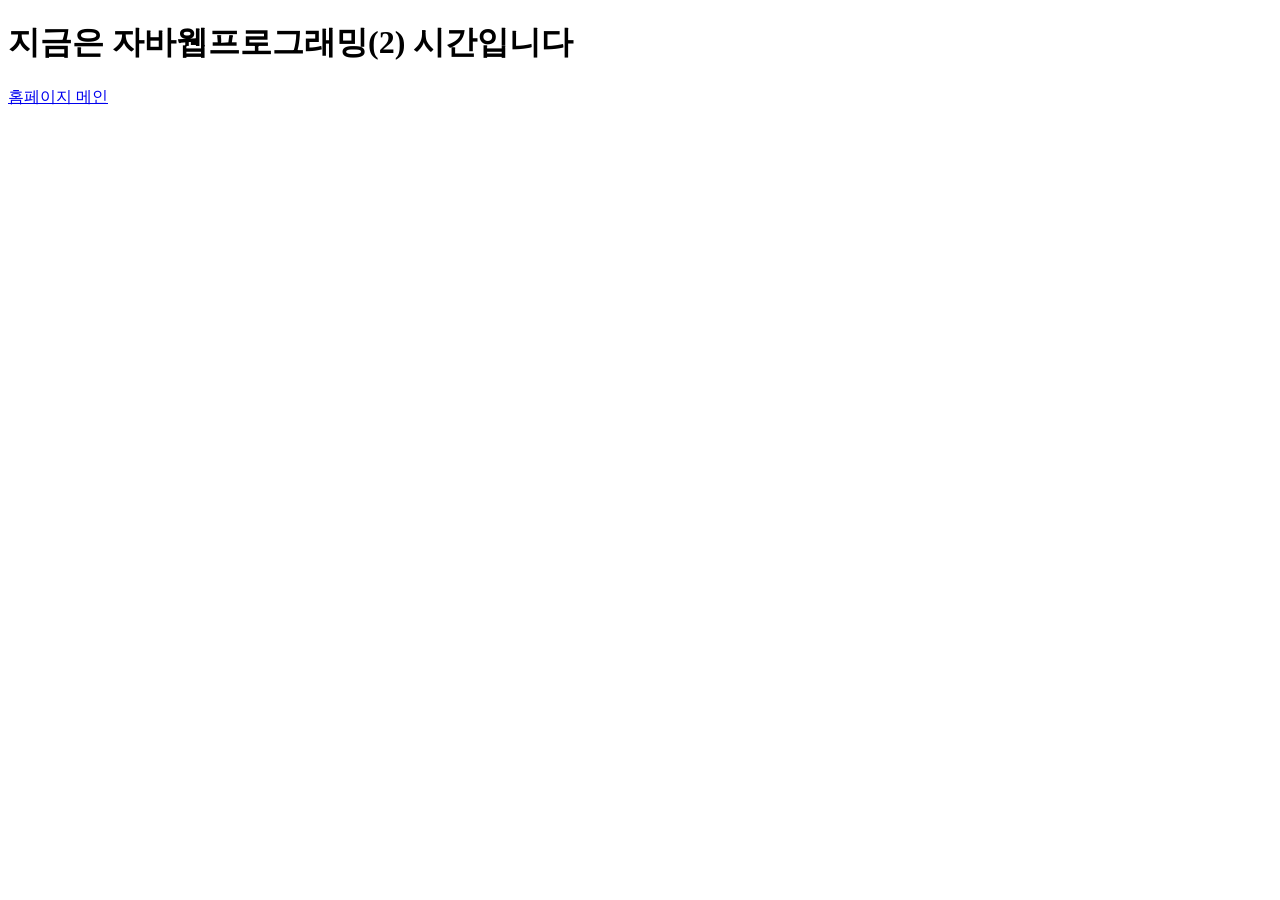
==== demo/src/main/resources/templates/index.html @ 4b4013f0 "first commit" ====
<!DOCTYPE html>
<html xmlns:th="http://www.thymeleaf.org">
<head>
    <meta charset="UTF-8">
    <title>index 메인페이지</title>
</head>
<body>
    <h1>지금은 자바웹프로그래밍(2) 시간입니다</h1>
    <a href="/hello">홈페이지 메인</a>
</body>
</html>
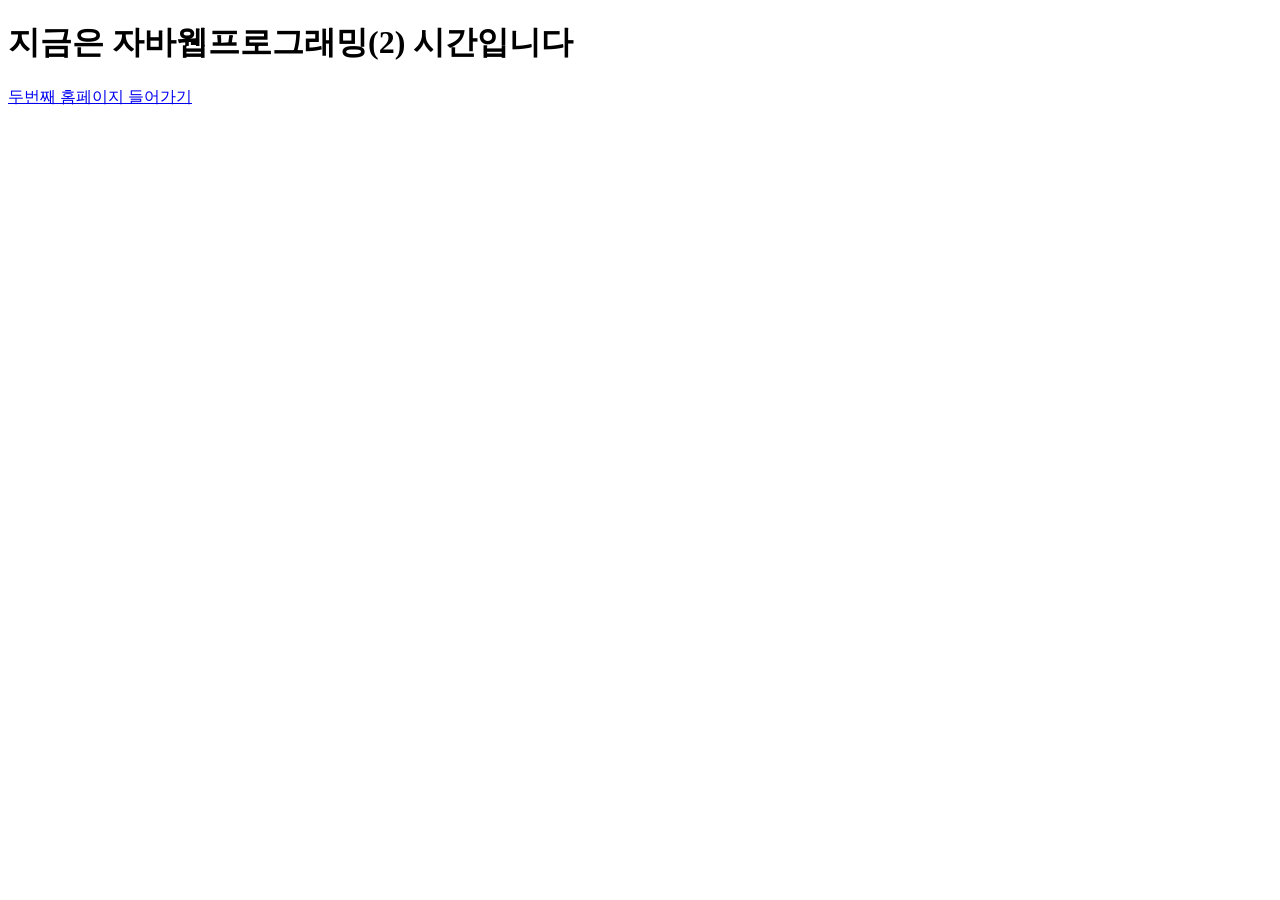
==== commit 12478ac2: "3주차 포트폴리오 작성 완료" ====
--- a/demo/src/main/resources/templates/index.html
+++ b/demo/src/main/resources/templates/index.html
@@ -6,6 +6,6 @@
 </head>
 <body>
     <h1>지금은 자바웹프로그래밍(2) 시간입니다</h1>
-    <a href="/hello">홈페이지 메인</a>
+    <a href="/hello">두번째 홈페이지 들어가기</a>
 </body>
 </html>
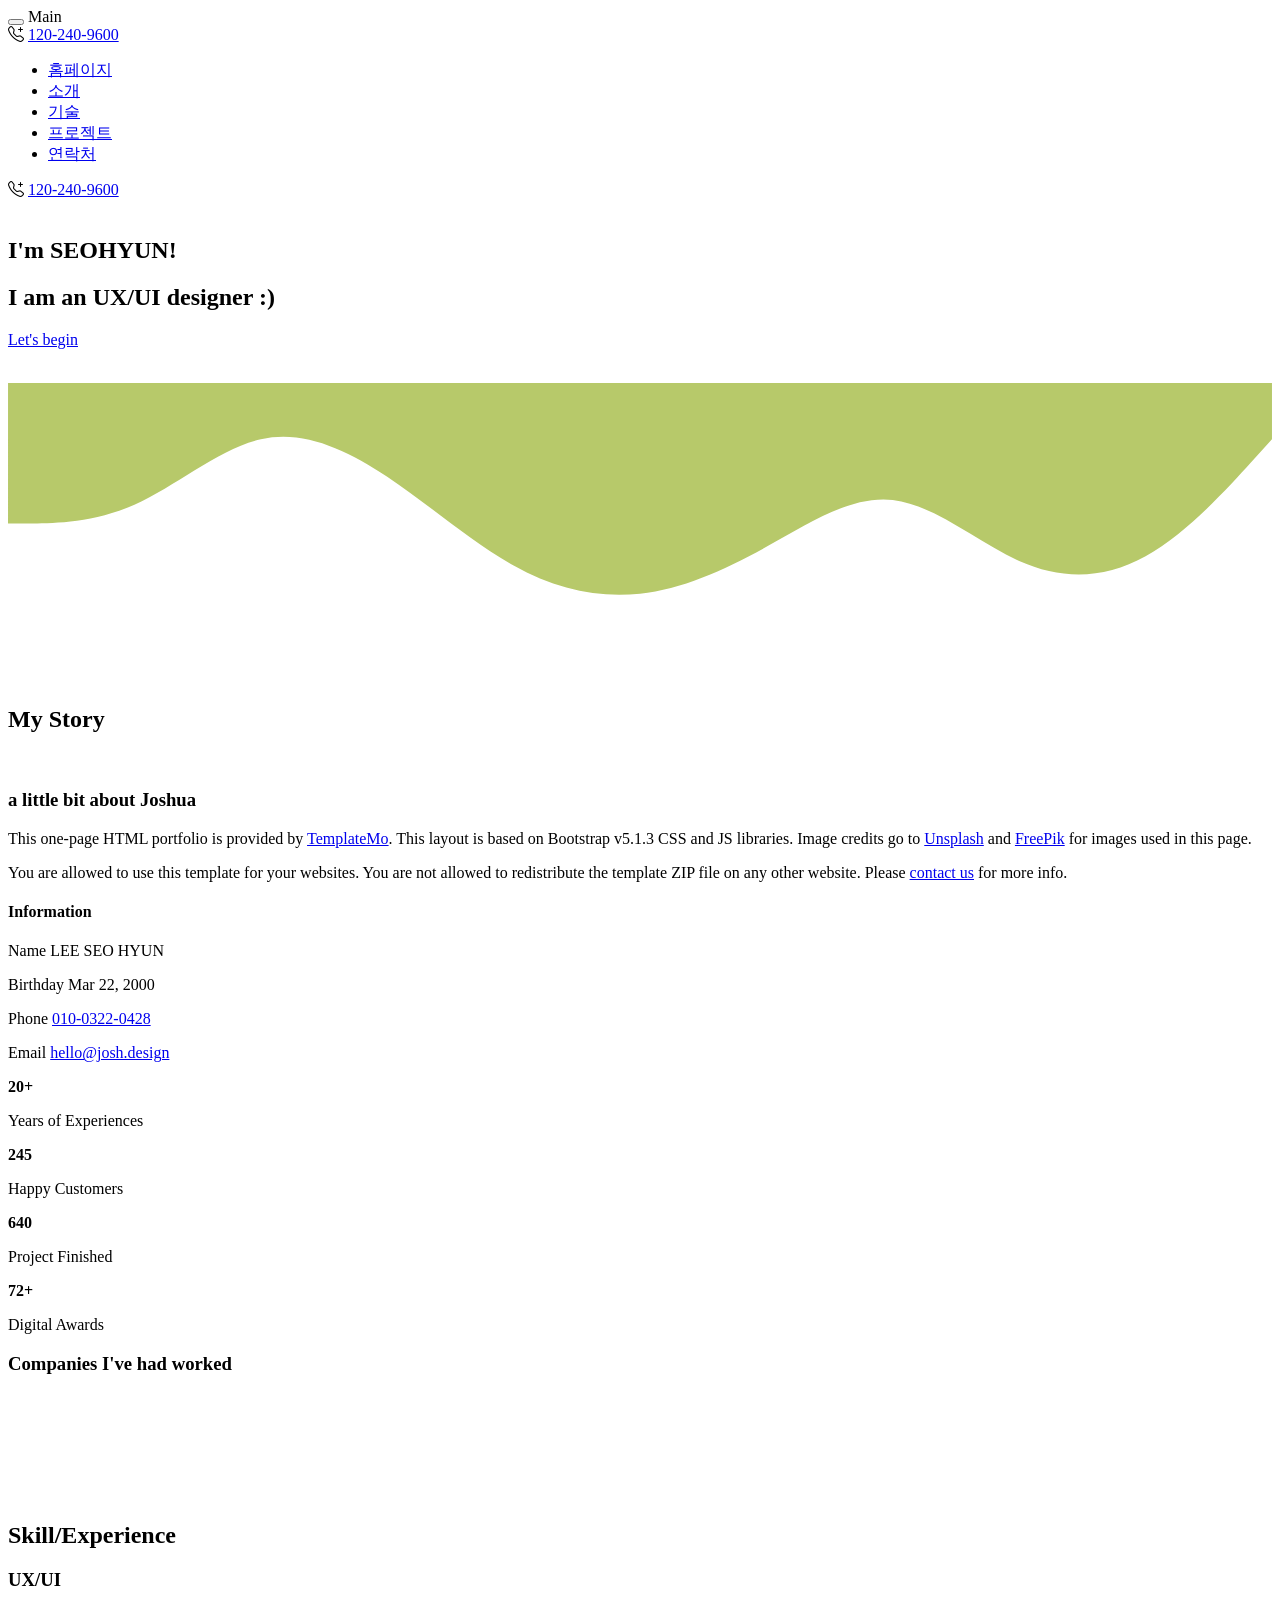
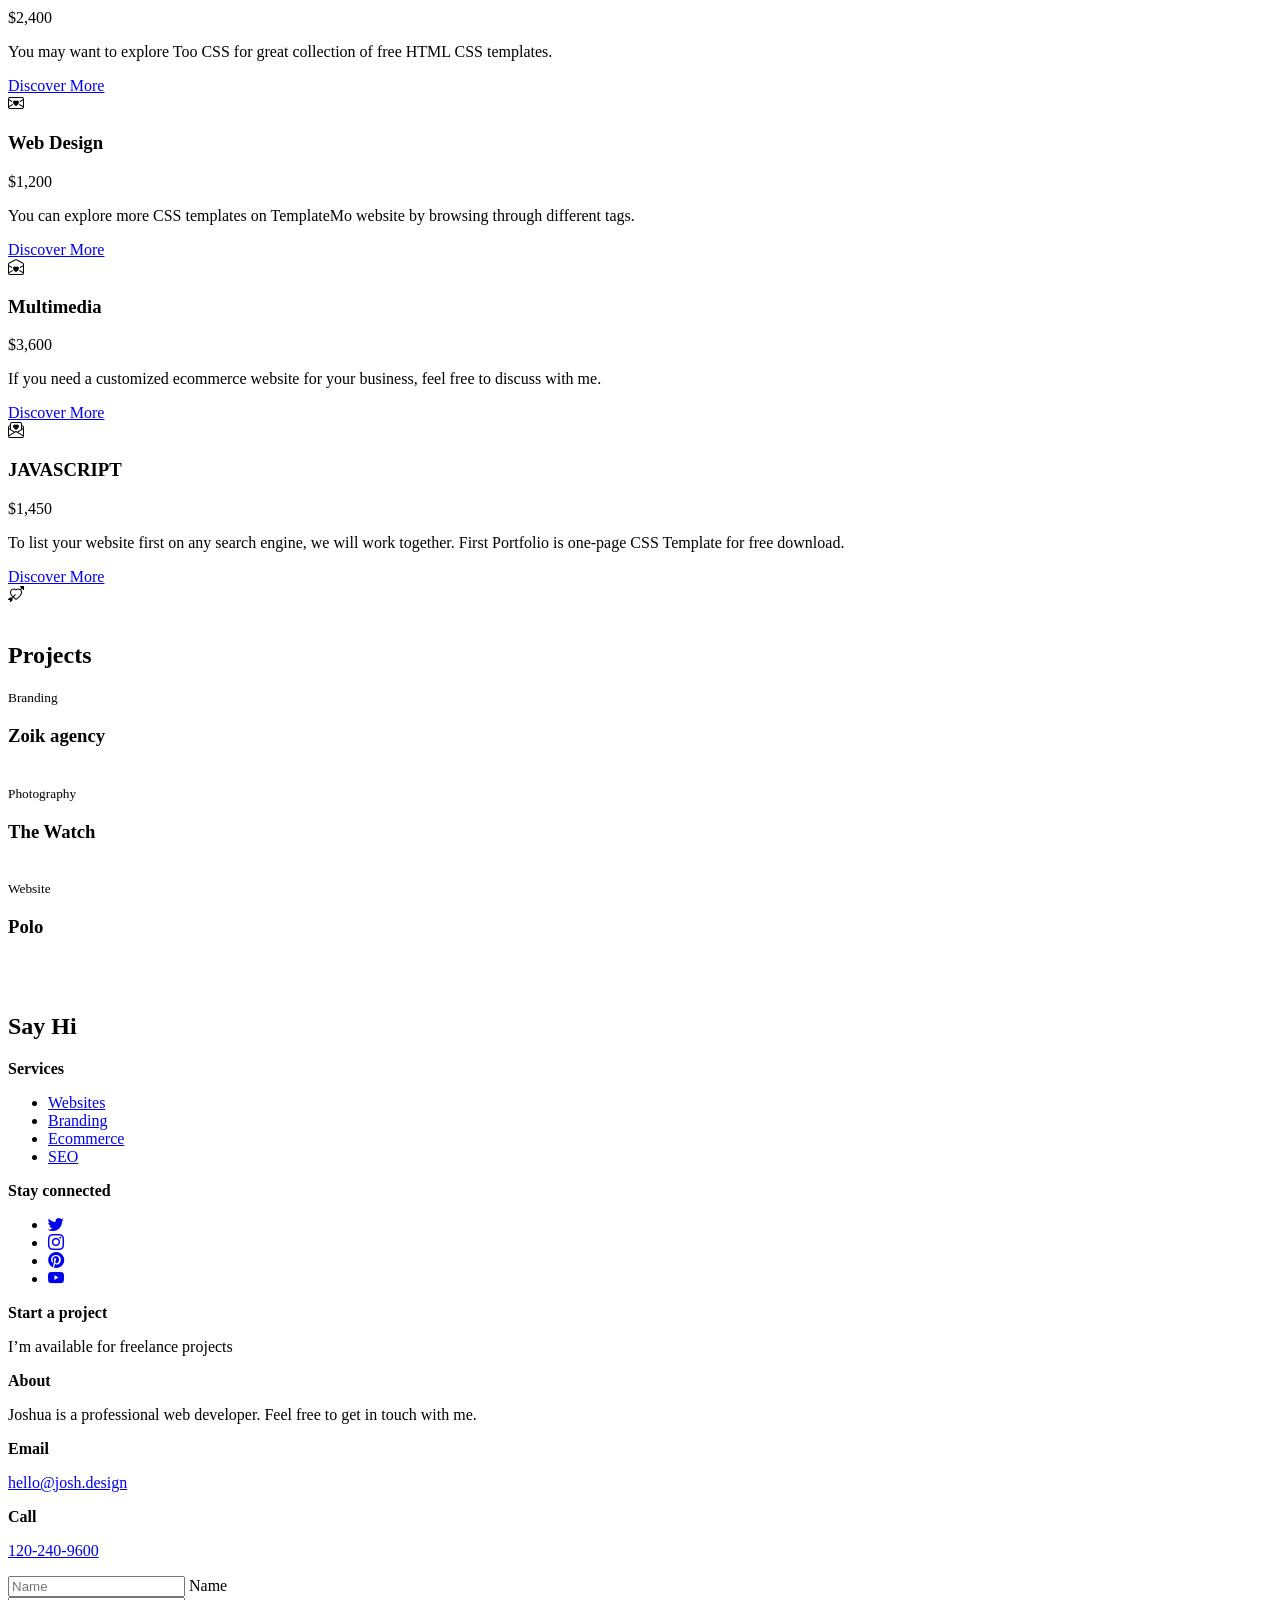
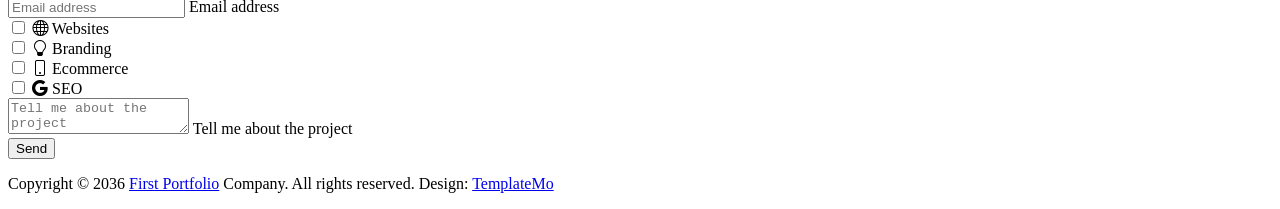
==== commit e018f578: "Add README" ====
--- a/demo/src/main/resources/templates/index.html
+++ b/demo/src/main/resources/templates/index.html
@@ -1,11 +1,607 @@
-<!DOCTYPE html>
-<html xmlns:th="http://www.thymeleaf.org">
-<head>
-    <meta charset="UTF-8">
-    <title>index 메인페이지</title>
-</head>
-<body>
-    <h1>지금은 자바웹프로그래밍(2) 시간입니다</h1>
-    <a href="/hello">두번째 홈페이지 들어가기</a>
-</body>
+<!doctype html>
+<html xmlns:th="http://www.thymeleaf.org"> <!-- 9/16 오늘의 문법 -->
+    <head>
+        <meta charset="utf-8">
+        <meta name="viewport" content="width=device-width, initial-scale=1">
+
+        <meta name="description" content="">
+        <meta name="author" content="TemplateMo">
+
+        <title>First Portfolio Bootstrap 5 Theme</title>
+
+        <!-- CSS FILES -->
+        <link rel="preconnect" href="https://fonts.googleapis.com">
+        
+        <link rel="preconnect" href="https://fonts.gstatic.com" crossorigin>
+        
+        <link href="https://fonts.googleapis.com/css2?family=DM+Sans:wght@400;500;700&display=swap" rel="stylesheet">
+
+        <link th:href = "@{/css/bootstrap.min.css}" rel="stylesheet"> <!-- 외부 서버로부터 제공받는 폰트 -->
+
+        <!-- <link th:href = "@{/css/bootstrap-icons.css}" rel="stylesheet"> // 부트스트랩 : 상대경로 --> 
+        <link rel="stylesheet" href="https://cdn.jsdelivr.net/npm/bootstrap-icons@1.13.1/font/bootstrap-icons.min.css">
+        
+        <link th:href = "@{/css/magnific-popup.css}" rel="stylesheet"> 
+        <!-- 문제 : 더 많은 하위 경로로 들어가게 되면 오류 발생 가능성.
+        절대경로 or URL 출력 방식 필요 -->
+
+        <link th:href = "@{/css/templatemo-first-portfolio-style.css}" rel="stylesheet">
+        
+<!--
+
+TemplateMo 578 First Portfolio
+
+https://templatemo.com/tm-578-first-portfolio
+
+-->
+    </head>
+    
+    <body>
+
+        <section class="preloader">
+            <div class="spinner">
+                <span class="spinner-rotate"></span>    
+            </div>
+        </section>
+
+        <nav class="navbar navbar-expand-lg">
+            <div class="container">
+
+                <button class="navbar-toggler" type="button" data-bs-toggle="collapse" data-bs-target="#navbarNav" aria-controls="navbarNav" aria-expanded="false" aria-label="Toggle navigation">
+                    <span class="navbar-toggler-icon"></span>
+                </button>
+
+                <a th:href="@{/}" class="navbar-brand mx-auto mx-lg-0">Main</a>
+
+                <div class="d-flex align-items-center d-lg-none">
+                    <i class="navbar-icon bi-telephone-plus me-3"></i>
+                    <a class="custom-btn btn" href="#section_5">
+                        120-240-9600
+                    </a>
+                </div>
+
+                <div class="collapse navbar-collapse" id="navbarNav">
+                    <ul class="navbar-nav ms-lg-5">
+                        <li class="nav-item">
+                            <a class="nav-link click-scroll" href="#section_1">홈페이지</a>
+                        </li>
+
+                        <li class="nav-item">
+                            <a class="nav-link click-scroll" href="#section_2">소개</a>
+                        </li>
+
+                        <li class="nav-item">
+                            <a class="nav-link click-scroll" href="#section_3">기술</a>
+                        </li>
+
+                        <li class="nav-item">
+                            <a class="nav-link click-scroll" href="#section_4">프로젝트</a>
+                        </li>
+
+                        <li class="nav-item">
+                            <a class="nav-link click-scroll" href="#section_5">연락처</a>
+                        </li>
+                    </ul>
+
+                    <div class="d-lg-flex align-items-center d-none ms-auto">
+                        <i class="navbar-icon bi-telephone-plus me-3"></i>
+                        <a class="custom-btn btn" href="#section_5">
+                            120-240-9600
+                        </a>
+                    </div>
+                </div>
+
+            </div>
+        </nav>
+
+        <main>
+
+            <section class="hero d-flex justify-content-center align-items-center" id="section_1">
+                <div class="container">
+                    <div class="row">
+
+                        <div class="col-lg-7 col-12">
+                            <div class="hero-text">
+                                <div class="hero-title-wrap d-flex align-items-center mb-4">
+                                    <img src="images/stwrb.jpg" class="avatar-image avatar-image-large img-fluid" alt="">
+
+                                    <h1 class="hero-title ms-3 mb-0">I'm SEOHYUN!</h1>
+                                </div>
+
+                                <h2 class="mb-4"> I am an UX/UI designer :) </h2>
+                                <p class="mb-4"><a class="custom-btn btn custom-link" href="#section_2">Let's begin</a></p>
+                            </div>
+                        </div>
+
+                        <div class="col-lg-5 col-12 position-relative">
+                            <div class="hero-image-wrap"></div>
+                            <img src="images/tt.png" class="hero-image img-fluid" alt="">
+                        </div>
+
+                    </div>
+                </div>
+
+                <svg xmlns="http://www.w3.org/2000/svg" viewBox="0 0 1440 320"><path fill="#B7C96A" fill-opacity="1" d="M0,160L24,160C48,160,96,160,144,138.7C192,117,240,75,288,64C336,53,384,75,432,106.7C480,139,528,181,576,208C624,235,672,245,720,240C768,235,816,213,864,186.7C912,160,960,128,1008,133.3C1056,139,1104,181,1152,202.7C1200,224,1248,224,1296,197.3C1344,171,1392,117,1416,90.7L1440,64L1440,0L1416,0C1392,0,1344,0,1296,0C1248,0,1200,0,1152,0C1104,0,1056,0,1008,0C960,0,912,0,864,0C816,0,768,0,720,0C672,0,624,0,576,0C528,0,480,0,432,0C384,0,336,0,288,0C240,0,192,0,144,0C96,0,48,0,24,0L0,0Z"></path></svg>
+            </section>
+
+
+            <section class="about section-padding" id="section_2">
+                <div class="container">
+                    <div class="row">
+
+                        <div class="col-lg-6 col-12">
+                            <img src="images/rabbits.jpg" class="about-image img-fluid" alt="">
+                        </div>
+
+                        <div class="col-lg-6 col-12 mt-5 mt-lg-0">
+                            <div class="about-thumb">
+
+                                <div class="section-title-wrap d-flex justify-content-end align-items-center mb-4">
+                                    <h2 class="text-white me-4 mb-0">My Story</h2>
+
+                                    <img src="images/stwrb.jpg" class="avatar-image img-fluid" alt="">
+                                </div>
+
+                                <h3 class="pt-2 mb-3">a little bit about Joshua</h3>
+
+                                <p>This one-page HTML portfolio is provided by <a href="https://templatemo.com" target="_blank">TemplateMo</a>. This layout is based on Bootstrap v5.1.3 CSS and JS libraries. Image credits go to <a href="https://unsplash.com" target="_blank">Unsplash</a> and <a href="https://freepik.com" target="_blank">FreePik</a> for images used in this page.</p>
+
+                                <p>You are allowed to use this template for your websites. You are not allowed to redistribute the template ZIP file on any other website. Please <a href="https://templatemo.com/contact" target="_blank">contact us</a> for more info.</p>
+                            </div>
+                        </div>
+
+                    </div>
+                </div>
+            </section>
+
+            <section class="featured section-padding">
+                <div class="container">
+                    <div class="row">
+
+                        <div class="col-lg-6 col-12">
+                            <div class="profile-thumb">
+                                <div class="profile-title">
+                                    <h4 class="mb-0">Information</h4>
+                                </div>
+
+                                <div class="profile-body">
+                                    <p>
+                                        <span class="profile-small-title">Name</span> 
+                                        <span>LEE SEO HYUN</span>
+                                    </p>
+
+                                    <p>
+                                        <span class="profile-small-title">Birthday</span> 
+                                        <span>Mar 22, 2000</span>
+                                    </p>
+
+                                    <p>
+                                        <span class="profile-small-title">Phone</span> 
+                                         <span><a href="tel: 305-240-9671">010-0322-0428</a></span>
+                                    </p>
+
+                                    <p>
+                                        <span class="profile-small-title">Email</span> 
+                                        <span><a href="mailto:hello@josh.design">hello@josh.design</a></span>
+                                    </p>
+                                </div>
+                            </div>
+                        </div>
+
+                        <div class="col-lg-6 col-12 mt-5 mt-lg-0">
+                            <div class="about-thumb">
+                                <div class="row">
+                                    <div class="col-lg-6 col-6 featured-border-bottom py-2">
+                                        <strong class="featured-numbers">20+</strong>
+
+                                        <p class="featured-text">Years of Experiences</p>
+                                    </div>
+
+                                    <div class="col-lg-6 col-6 featured-border-start featured-border-bottom ps-5 py-2">
+                                        <strong class="featured-numbers">245</strong>
+
+                                        <p class="featured-text">Happy Customers</p>
+                                    </div>
+
+                                    <div class="col-lg-6 col-6 pt-4">
+                                        <strong class="featured-numbers">640</strong>
+
+                                        <p class="featured-text">Project Finished</p>
+                                    </div>
+
+                                    <div class="col-lg-6 col-6 featured-border-start ps-5 pt-4">
+                                        <strong class="featured-numbers">72+</strong>
+
+                                        <p class="featured-text">Digital Awards</p>
+                                    </div>
+                                </div>
+                            </div>
+                        </div>
+
+                    </div>
+                </div>
+            </section>
+
+
+            <section class="clients section-padding">
+                <div class="container">
+                    <div class="row align-items-center">
+
+                        <div class="col-lg-12 col-12">
+                            <h3 class="text-center mb-5">Companies I've had worked</h3>
+                        </div>
+
+                        <div class="col-lg-2 col-4 ms-auto clients-item-height">
+                            <img src="images/clients/cachet.svg" class="clients-image img-fluid" alt="">
+                        </div>
+
+                        <div class="col-lg-2 col-4 clients-item-height">
+                            <img src="images/clients/guitar-center.svg" class="clients-image img-fluid" alt="">
+                        </div>
+
+                        <div class="col-lg-2 col-4 clients-item-height">
+                            <img src="images/clients/tokico.svg" class="clients-image img-fluid" alt="">
+                        </div>
+
+                        <div class="col-lg-2 col-4 clients-item-height">
+                            <img src="images/clients/shopify.svg" class="clients-image img-fluid" alt="">
+                        </div>
+
+                        <div class="col-lg-2 col-4 me-auto clients-item-height">
+                            <img src="images/clients/profil-rejser.svg" class="clients-image img-fluid" alt="">
+                        </div>
+
+                    </div>
+                </div>
+            </section>
+
+
+            <section class="services section-padding" id="section_3">
+                <div class="container">
+                    <div class="row">
+
+                        <div class="col-lg-10 col-12 mx-auto">
+                            <div class="section-title-wrap d-flex justify-content-center align-items-center mb-5">
+                                <img src="images/handshake-man-woman-after-signing-business-contract-closeup.jpg" class="avatar-image img-fluid" alt="">
+
+                                <h2 class="text-white ms-4 mb-0">Skill/Experience</h2>
+                            </div>
+
+                            <div class="row pt-lg-5">
+                                <div class="col-lg-6 col-12">
+                                    <div class="services-thumb">
+                                        <div class="d-flex flex-wrap align-items-center border-bottom mb-4 pb-3">
+                                            <h3 class="mb-0">UX/UI</h3>
+
+                                            <div class="services-price-wrap ms-auto">
+                                                <p class="services-price-text mb-0">$2,400</p>
+                                                <div class="services-price-overlay"></div>
+                                            </div>
+                                        </div>
+
+                                        <p>You may want to explore Too CSS for great collection of free HTML CSS templates.</p>
+
+                                        <a href="/detailed_web.html" target="_blank" rel="noopener noreferrer" class="custom-btn custom-border-btn btn mt-3">Discover More</a>
+
+                                        <div class="services-icon-wrap d-flex justify-content-center align-items-center">
+                                            <i class="services-icon bi-envelope-heart"></i>
+                                        </div>
+                                    </div>
+                                </div>
+
+                                <div class="col-lg-6 col-12">
+                                    <div class="services-thumb services-thumb-up">
+                                        <div class="d-flex flex-wrap align-items-center border-bottom mb-4 pb-3">
+                                            <h3 class="mb-0">Web Design</h3>
+
+                                            <div class="services-price-wrap ms-auto">
+                                                <p class="services-price-text mb-0">$1,200</p>
+                                                <div class="services-price-overlay"></div>
+                                            </div>
+                                        </div>
+
+                                        <p>You can explore more CSS templates on TemplateMo website by browsing through different tags.</p>
+
+                                        <a href="#" class="custom-btn custom-border-btn btn mt-3">Discover More</a>
+
+                                        <div class="services-icon-wrap d-flex justify-content-center align-items-center">
+                                            <i class="services-icon bi-envelope-open-heart"></i>
+                                        </div>
+                                    </div>
+                                </div>
+
+                                <div class="col-lg-6 col-12">
+                                    <div class="services-thumb">
+                                        <div class="d-flex flex-wrap align-items-center border-bottom mb-4 pb-3">
+                                            <h3 class="mb-0">Multimedia</h3>
+
+                                            <div class="services-price-wrap ms-auto">
+                                                <p class="services-price-text mb-0">$3,600</p>
+                                                <div class="services-price-overlay"></div>
+                                            </div>
+                                        </div>
+
+                                        <p>If you need a customized ecommerce website for your business, feel free to discuss with me.</p>
+
+                                        <a href="#" class="custom-btn custom-border-btn btn mt-3">Discover More</a>
+
+                                        <div class="services-icon-wrap d-flex justify-content-center align-items-center">
+                                            <i class="services-icon bi-envelope-paper-heart"></i>
+                                        </div>
+                                    </div>
+                                </div>
+
+                                <div class="col-lg-6 col-12">
+                                    <div class="services-thumb services-thumb-up">
+                                        <div class="d-flex flex-wrap align-items-center border-bottom mb-4 pb-3">
+                                            <h3 class="mb-0">JAVASCRIPT</h3>
+
+                                            <div class="services-price-wrap ms-auto">
+                                                <p class="services-price-text mb-0">$1,450</p>
+                                                <div class="services-price-overlay"></div>
+                                            </div>
+                                        </div>
+
+                                        <p>To list your website first on any search engine, we will work together. First Portfolio is one-page CSS Template for free download.</p>
+
+                                        <a href="#" class="custom-btn custom-border-btn btn mt-3">Discover More</a>
+
+                                        <div class="services-icon-wrap d-flex justify-content-center align-items-center">
+                                            <i class="services-icon bi-arrow-through-heart"></i>
+                                        </div>
+                                    </div>
+                                </div>
+                            </div>
+                        </div>
+                    </div>
+                </div>
+            </section>
+
+
+            <section class="projects section-padding" id="section_4">
+                <div class="container">
+                    <div class="row">
+
+                        <div class="col-lg-8 col-md-8 col-12 ms-auto">
+                            <div class="section-title-wrap d-flex justify-content-center align-items-center mb-4">
+                                <img src="images/white-desk-work-study-aesthetics.jpg" class="avatar-image img-fluid" alt="">
+
+                                <h2 class="text-white ms-4 mb-0">Projects</h2>
+                            </div>
+                        </div>
+
+                        <div class="clearfix"></div>
+
+                        <div class="col-lg-4 col-md-6 col-12">
+                            <div class="projects-thumb">
+                                <div class="projects-info">
+                                    <small class="projects-tag">Branding</small>
+
+                                    <h3 class="projects-title">Zoik agency</h3>
+                                </div>
+
+                                <a href="images/projects/nikhil-KO4io-eCAXA-unsplash.jpg" class="popup-image">
+                                    <img src="images/projects/nikhil-KO4io-eCAXA-unsplash.jpg" class="projects-image img-fluid" alt="">
+                                </a>
+                            </div>
+                        </div>
+
+                        <div class="col-lg-4 col-md-6 col-12">
+                            <div class="projects-thumb">
+                                <div class="projects-info">
+                                    <small class="projects-tag">Photography</small>
+
+                                    <h3 class="projects-title">The Watch</h3>
+                                </div>
+
+                                <a href="images/projects/the-5th-IQYR7N67dhM-unsplash.jpg" class="popup-image">
+                                    <img src="images/projects/the-5th-IQYR7N67dhM-unsplash.jpg" class="projects-image img-fluid" alt="">
+                                </a>
+                            </div>
+                        </div>
+
+                        <div class="col-lg-4 col-md-6 col-12">
+                            <div class="projects-thumb">
+                                <div class="projects-info">
+                                    <small class="projects-tag">Website</small>
+
+                                    <h3 class="projects-title">Polo</h3>
+                                </div>
+
+                                <a href="images/projects/true-agency-9Bjog5FZ-oc-unsplash.jpg" class="popup-image">
+                                    <img src="images/projects/true-agency-9Bjog5FZ-oc-unsplash.jpg" class="projects-image img-fluid" alt="">
+                                </a>
+                            </div>
+                        </div>
+
+                    </div>
+                </div>
+            </section>
+
+            <section class="contact section-padding" id="section_5">
+                    <div class="container">
+                        <div class="row">
+
+                            <div class="col-lg-6 col-md-8 col-12">
+                                <div class="section-title-wrap d-flex justify-content-center align-items-center mb-5">
+                                    <img src="images/aerial-view-man-using-computer-laptop-wooden-table.jpg" class="avatar-image img-fluid" alt="">
+
+                                    <h2 class="text-white ms-4 mb-0">Say Hi</h2>
+                                </div>
+                            </div>
+
+                            <div class="clearfix"></div>
+
+                            <div class="col-lg-3 col-md-6 col-12 pe-lg-0">
+                                <div class="contact-info contact-info-border-start d-flex flex-column">
+                                    <strong class="site-footer-title d-block mb-3">Services</strong>
+
+                                    <ul class="footer-menu">
+                                        <li class="footer-menu-item"><a href="#" class="footer-menu-link">Websites</a></li>
+
+                                        <li class="footer-menu-item"><a href="#" class="footer-menu-link">Branding</a></li>
+
+                                        <li class="footer-menu-item"><a href="#" class="footer-menu-link">Ecommerce</a></li>
+
+                                        <li class="footer-menu-item"><a href="#" class="footer-menu-link">SEO</a></li>
+                                    </ul>
+
+                                    <strong class="site-footer-title d-block mt-4 mb-3">Stay connected</strong>
+
+                                    <ul class="social-icon">
+                                        <li class="social-icon-item"><a href="https://twitter.com/minthu" class="social-icon-link bi-twitter"></a></li>
+
+                                        <li class="social-icon-item"><a href="#" class="social-icon-link bi-instagram"></a></li>
+
+                                        <li class="social-icon-item"><a href="#" class="social-icon-link bi-pinterest"></a></li>
+
+                                        <li class="social-icon-item"><a href="https://www.youtube.com/templatemo" class="social-icon-link bi-youtube"></a></li>
+                                    </ul>
+
+                                    <strong class="site-footer-title d-block mt-4 mb-3">Start a project</strong>
+
+                                    <p class="mb-0">I’m available for freelance projects</p>
+                                </div>
+                            </div>
+
+                            <div class="col-lg-3 col-md-6 col-12 ps-lg-0">
+                                <div class="contact-info d-flex flex-column">
+                                    <strong class="site-footer-title d-block mb-3">About</strong>
+
+                                    <p class="mb-2">
+                                        Joshua is a professional web developer. Feel free to get in touch with me.
+                              </p>
+
+                                    <strong class="site-footer-title d-block mt-4 mb-3">Email</strong>
+
+                                    <p>
+                                        <a href="mailto:hello@josh.design">
+                                            hello@josh.design
+                                        </a>
+                                    </p>
+
+                                    <strong class="site-footer-title d-block mt-4 mb-3">Call</strong>
+
+                                    <p class="mb-0">
+                                        <a href="tel: 120-240-9600">
+                                            120-240-9600
+                                        </a>
+                                    </p>
+                                </div>
+                            </div>
+
+                            <div class="col-lg-6 col-12 mt-5 mt-lg-0">
+                                <form action="#" method="get" class="custom-form contact-form" role="form">
+                                    <div class="row">
+                                        <div class="col-lg-6 col-md-6 col-12">
+                                            <div class="form-floating">
+                                                <input type="text" name="name" id="name" class="form-control" placeholder="Name" required="">
+                                                
+                                                <label for="name">Name</label>
+                                            </div>
+                                        </div>
+
+                                        <div class="col-lg-6 col-md-6 col-12"> 
+                                            <div class="form-floating">
+                                                <input type="email" name="email" id="email" pattern="[^ @]*@[^ @]*" class="form-control" placeholder="Email address" required="">
+                                                
+                                                <label for="email">Email address</label>
+                                            </div>
+                                        </div>
+
+                                        <div class="col-lg-3 col-md-6 col-6">
+                                            <div class="form-check form-check-inline">
+                                                <input name="website" type="checkbox" class="form-check-input" id="inlineCheckbox1" value="1">
+
+                                                <label class="form-check-label" for="inlineCheckbox1">
+                                                    <i class="bi-globe form-check-icon"></i>
+                                                    <span class="form-check-label-text">Websites</span>
+                                                </label>
+                                          </div>
+                                        </div>
+
+                                        <div class="col-lg-3 col-md-6 col-6">
+                                            <div class="form-check form-check-inline">
+                                                <input name="branding" type="checkbox" class="form-check-input" id="inlineCheckbox2" value="1">
+
+                                                <label class="form-check-label" for="inlineCheckbox2">
+                                                    <i class="bi-lightbulb form-check-icon"></i>
+                                                    <span class="form-check-label-text">Branding</span>
+                                                </label>
+                                            </div>
+                                        </div>
+
+                                        <div class="col-lg-3 col-md-6 col-6">
+                                            <div class="form-check form-check-inline">
+                                                <input name="ecommerce" type="checkbox" class="form-check-input" id="inlineCheckbox3" value="1">
+
+                                                <label class="form-check-label" for="inlineCheckbox3">
+                                                    <i class="bi-phone form-check-icon"></i>
+                                                    <span class="form-check-label-text">Ecommerce</span>
+                                                </label>
+                                            </div>
+                                        </div>
+
+                                        <div class="col-lg-3 col-md-6 col-6">
+                                            <div class="form-check form-check-inline me-0">
+                                                <input name="seo" type="checkbox" class="form-check-input" id="inlineCheckbox4" value="1">
+
+                                                <label class="form-check-label" for="inlineCheckbox4">
+                                                    <i class="bi-google form-check-icon"></i>
+                                                    <span class="form-check-label-text">SEO</span>
+                                                </label>
+                                            </div>
+                                        </div>
+
+                                        <div class="col-lg-12 col-12">
+                                            <div class="form-floating">
+                                                <textarea class="form-control" id="message" name="message" placeholder="Tell me about the project"></textarea>
+                                                
+                                                <label for="message">Tell me about the project</label>
+                                            </div>
+                                        </div>
+
+                                        <div class="col-lg-3 col-12 ms-auto">
+                                            <button type="submit" class="form-control">Send</button>
+                                        </div>
+
+                                    </div>
+                                </form>
+                            </div>
+
+                        </div>
+                    </div>
+                </div>
+            </section>
+
+        </main>
+
+        <footer class="site-footer">
+            <div class="container">
+                <div class="row">
+
+                    <div class="col-lg-12 col-12">
+                        <div class="copyright-text-wrap">
+                            <p class="mb-0">
+                                <span class="copyright-text">Copyright © 2036 <a href="#">First Portfolio</a> Company. All rights reserved.</span>
+                                Design: 
+                                <a rel="sponsored" href="https://templatemo.com" target="_blank">TemplateMo</a>
+                            </p>
+                        </div>
+                    </div>
+
+                </div>
+            </div>
+        </footer>
+
+        <!-- JAVASCRIPT FILES -->
+        <script th:src = "@{/js/jquery.min.js}"></script>
+        <script th:src = "@{/js/bootstrap.min.js}"></script>
+        <script th:src = "@{/js/jquery.sticky.js}"></script>
+        <script th:src = "@{/js/click-scroll.js}"></script>
+        <script th:src = "@{/js/jquery.magnific-popup.min.js}"></script>
+        <script th:src = "@{/js/magnific-popup-options.js}"></script>
+        <script th:src = "@{/js/custom.js}"></script>
+
+    </body>
 </html>
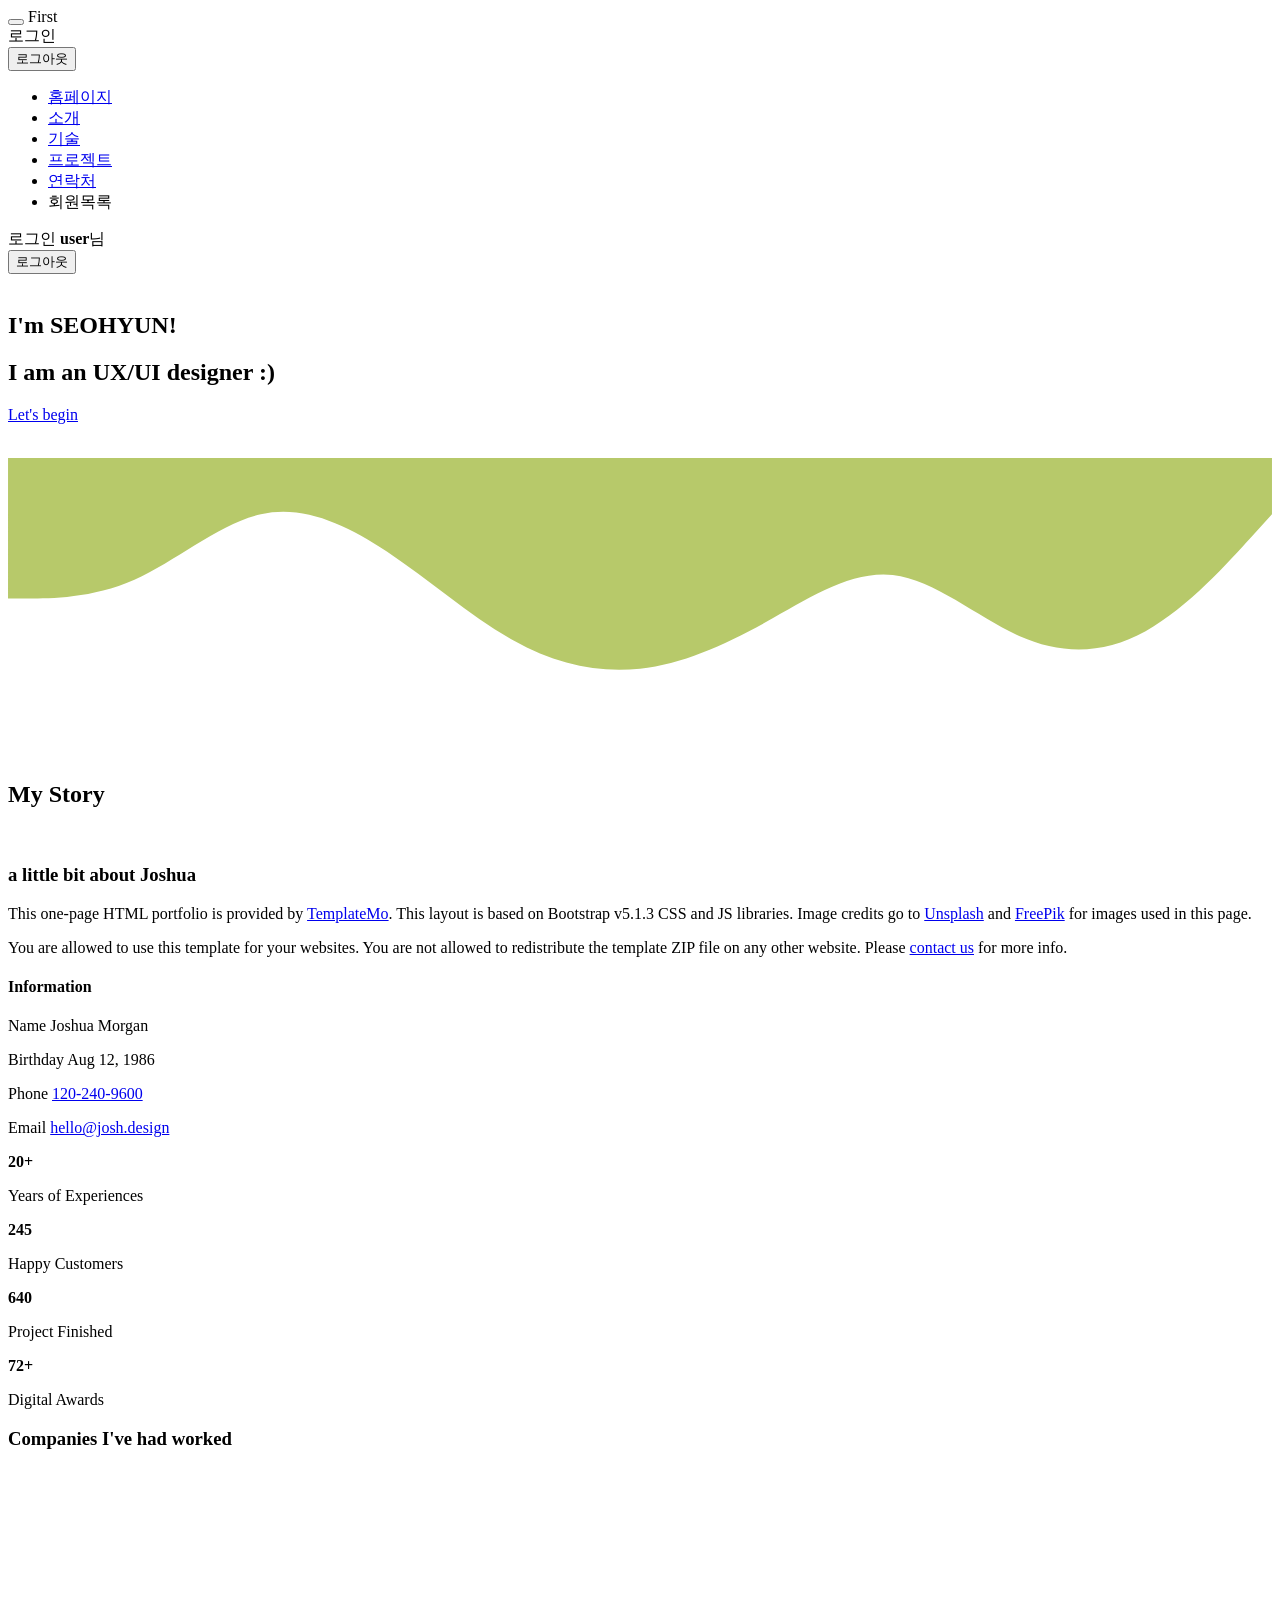
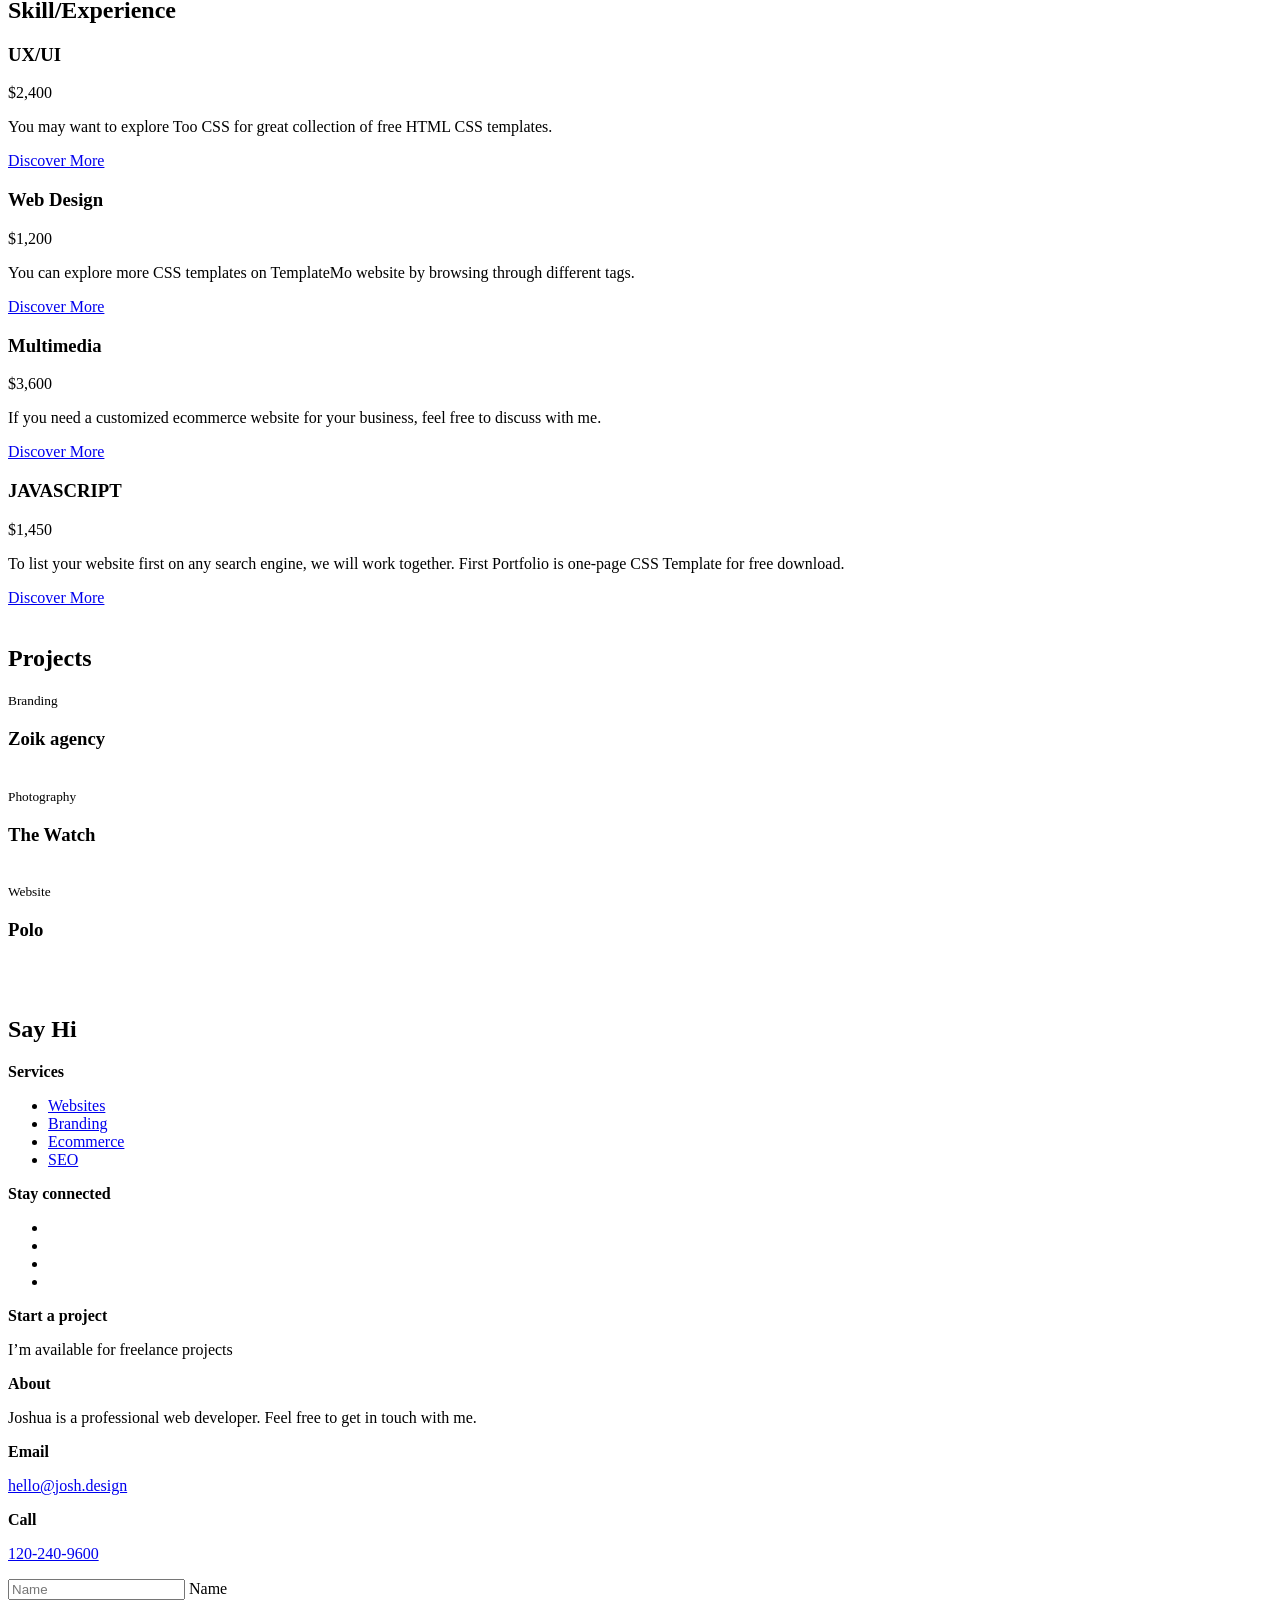
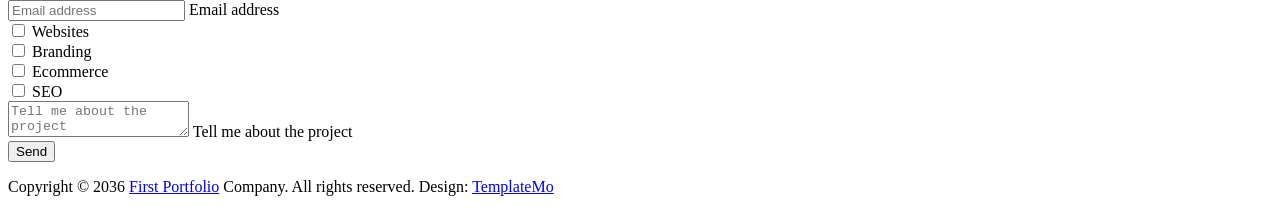
==== commit 5d3d6f50: "5주차 로그인/로그아웃, 암호화  완료" ====
--- a/demo/src/main/resources/templates/index.html
+++ b/demo/src/main/resources/templates/index.html
@@ -1,5 +1,5 @@
 <!doctype html>
-<html xmlns:th="http://www.thymeleaf.org"> <!-- 9/16 오늘의 문법 -->
+<html xmlns:th="http://www.thymeleaf.org" xmlns:sec="http://www.thymeleaf.org/extras/spring-security">
     <head>
         <meta charset="utf-8">
         <meta name="viewport" content="width=device-width, initial-scale=1">
@@ -14,19 +14,27 @@
         
         <link rel="preconnect" href="https://fonts.gstatic.com" crossorigin>
         
-        <link href="https://fonts.googleapis.com/css2?family=DM+Sans:wght@400;500;700&display=swap" rel="stylesheet">
-
-        <link th:href = "@{/css/bootstrap.min.css}" rel="stylesheet"> <!-- 외부 서버로부터 제공받는 폰트 -->
-
-        <!-- <link th:href = "@{/css/bootstrap-icons.css}" rel="stylesheet"> // 부트스트랩 : 상대경로 --> 
-        <link rel="stylesheet" href="https://cdn.jsdelivr.net/npm/bootstrap-icons@1.13.1/font/bootstrap-icons.min.css">
-        
-        <link th:href = "@{/css/magnific-popup.css}" rel="stylesheet"> 
-        <!-- 문제 : 더 많은 하위 경로로 들어가게 되면 오류 발생 가능성.
-        절대경로 or URL 출력 방식 필요 -->
-
-        <link th:href = "@{/css/templatemo-first-portfolio-style.css}" rel="stylesheet">
-        
+        <link href="https://fonts.googleapis.com/css2?family=DM+Sans:wght@400;500;700&display=swap" rel="stylesheet" media="print" onload="this.media='all'">
+        <noscript><link href="https://fonts.googleapis.com/css2?family=DM+Sans:wght@400;500;700&display=swap" rel="stylesheet"></noscript>
+
+        <link th:href="@{/css/bootstrap.min.css}" rel="stylesheet">
+
+        <link th:href="@{/css/bootstrap-icons.css}" rel="stylesheet">
+
+        <link th:href="@{/css/magnific-popup.css}" rel="stylesheet" media="print" onload="this.media='all'">
+        <noscript><link th:href="@{/css/magnific-popup.css}" rel="stylesheet"></noscript>
+
+        <link th:href="@{/css/templatemo-first-portfolio-style.css}" rel="stylesheet">
+
+        <link rel="preload" as="image" fetchpriority="high" th:href="@{/images/portrait-happy-excited-man-holding-laptop-computer.png}">
+
+        <!-- [5주차] 네비게이션 로그인 사용자 표시 스타일 -->
+        <style>
+            .navbar-user { color: var(--white-color); font-size: var(--p-font-size); white-space: nowrap; }
+            .navbar.is-sticky .navbar-user { color: var(--dark-color); }
+            a.navbar-icon:hover { background: var(--secondary-color); color: var(--white-color); }
+        </style>
+
 <!--
 
 TemplateMo 578 First Portfolio
@@ -51,13 +59,18 @@
                     <span class="navbar-toggler-icon"></span>
                 </button>
 
-                <a th:href="@{/}" class="navbar-brand mx-auto mx-lg-0">Main</a>
-
+                <a th:href="@{/}" class="navbar-brand mx-auto mx-lg-0">First</a>
+
+                <!-- [5주차] 모바일 화면 : 로그인 / 로그아웃 버튼 -->
                 <div class="d-flex align-items-center d-lg-none">
-                    <i class="navbar-icon bi-telephone-plus me-3"></i>
-                    <a class="custom-btn btn" href="#section_5">
-                        120-240-9600
+                    <a sec:authorize="isAnonymous()" class="custom-btn btn" th:href="@{/login}">
+                        <i class="bi-box-arrow-in-right me-1"></i>로그인
                     </a>
+                    <form sec:authorize="isAuthenticated()" th:action="@{/logout}" method="post" class="m-0">
+                        <button type="submit" class="custom-btn btn">
+                            <i class="bi-box-arrow-right me-1"></i>로그아웃
+                        </button>
+                    </form>
                 </div>
 
                 <div class="collapse navbar-collapse" id="navbarNav">
@@ -81,13 +94,33 @@
                         <li class="nav-item">
                             <a class="nav-link click-scroll" href="#section_5">연락처</a>
                         </li>
+
+                        <!-- [5주차] 회원 전용 페이지 : 로그인하지 않으면 로그인 화면으로 이동 -->
+                        <li class="nav-item">
+                            <a class="nav-link" th:href="@{/testdb}">회원목록</a>
+                        </li>
                     </ul>
 
+                    <!-- [5주차] PC 화면 : 로그인 상태에 따라 버튼 전환 (sec:authorize) -->
                     <div class="d-lg-flex align-items-center d-none ms-auto">
-                        <i class="navbar-icon bi-telephone-plus me-3"></i>
-                        <a class="custom-btn btn" href="#section_5">
-                            120-240-9600
-                        </a>
+                        <!-- 로그인 전 : 로그인 / 회원가입 -->
+                        <th:block sec:authorize="isAnonymous()">
+                            <a class="navbar-icon bi-person-plus me-3 text-center" th:href="@{/signup}" title="회원가입"></a>
+                            <a class="custom-btn btn" th:href="@{/login}">
+                                <i class="bi-box-arrow-in-right me-1"></i>로그인
+                            </a>
+                        </th:block>
+
+                        <!-- 로그인 후 : 사용자 아이디 + 로그아웃 (CSRF 때문에 POST 폼으로 전송) -->
+                        <th:block sec:authorize="isAuthenticated()">
+                            <i class="navbar-icon bi-person-circle me-2 text-center"></i>
+                            <span class="navbar-user me-3"><strong sec:authentication="name">user</strong>님</span>
+                            <form th:action="@{/logout}" method="post" class="m-0">
+                                <button type="submit" class="custom-btn btn">
+                                    <i class="bi-box-arrow-right me-1"></i>로그아웃
+                                </button>
+                            </form>
+                        </th:block>
                     </div>
                 </div>
 
@@ -124,13 +157,12 @@
                 <svg xmlns="http://www.w3.org/2000/svg" viewBox="0 0 1440 320"><path fill="#B7C96A" fill-opacity="1" d="M0,160L24,160C48,160,96,160,144,138.7C192,117,240,75,288,64C336,53,384,75,432,106.7C480,139,528,181,576,208C624,235,672,245,720,240C768,235,816,213,864,186.7C912,160,960,128,1008,133.3C1056,139,1104,181,1152,202.7C1200,224,1248,224,1296,197.3C1344,171,1392,117,1416,90.7L1440,64L1440,0L1416,0C1392,0,1344,0,1296,0C1248,0,1200,0,1152,0C1104,0,1056,0,1008,0C960,0,912,0,864,0C816,0,768,0,720,0C672,0,624,0,576,0C528,0,480,0,432,0C384,0,336,0,288,0C240,0,192,0,144,0C96,0,48,0,24,0L0,0Z"></path></svg>
             </section>
 
-
             <section class="about section-padding" id="section_2">
                 <div class="container">
                     <div class="row">
 
                         <div class="col-lg-6 col-12">
-                            <img src="images/rabbits.jpg" class="about-image img-fluid" alt="">
+                            <img th:src="@{/images/couple-working-from-home-together-sofa.jpg}" class="about-image img-fluid" alt="">
                         </div>
 
                         <div class="col-lg-6 col-12 mt-5 mt-lg-0">
@@ -139,7 +171,7 @@
                                 <div class="section-title-wrap d-flex justify-content-end align-items-center mb-4">
                                     <h2 class="text-white me-4 mb-0">My Story</h2>
 
-                                    <img src="images/stwrb.jpg" class="avatar-image img-fluid" alt="">
+                                    <img th:src="@{/images/profile.jpg}" class="avatar-image img-fluid" alt="">
                                 </div>
 
                                 <h3 class="pt-2 mb-3">a little bit about Joshua</h3>
@@ -167,17 +199,17 @@
                                 <div class="profile-body">
                                     <p>
                                         <span class="profile-small-title">Name</span> 
-                                        <span>LEE SEO HYUN</span>
+                                        <span>Joshua Morgan</span>
                                     </p>
 
                                     <p>
                                         <span class="profile-small-title">Birthday</span> 
-                                        <span>Mar 22, 2000</span>
+                                        <span>Aug 12, 1986</span>
                                     </p>
 
                                     <p>
                                         <span class="profile-small-title">Phone</span> 
-                                         <span><a href="tel: 305-240-9671">010-0322-0428</a></span>
+                                         <span><a href="tel: 305-240-9671">120-240-9600</a></span>
                                     </p>
 
                                     <p>
@@ -232,23 +264,23 @@
                         </div>
 
                         <div class="col-lg-2 col-4 ms-auto clients-item-height">
-                            <img src="images/clients/cachet.svg" class="clients-image img-fluid" alt="">
+                            <img th:src="@{/images/clients/cachet.svg}" class="clients-image img-fluid" alt="">
                         </div>
 
                         <div class="col-lg-2 col-4 clients-item-height">
-                            <img src="images/clients/guitar-center.svg" class="clients-image img-fluid" alt="">
+                            <img th:src="@{/images/clients/guitar-center.svg}" class="clients-image img-fluid" alt="">
                         </div>
 
                         <div class="col-lg-2 col-4 clients-item-height">
-                            <img src="images/clients/tokico.svg" class="clients-image img-fluid" alt="">
+                            <img th:src="@{/images/clients/tokico.svg}" class="clients-image img-fluid" alt="">
                         </div>
 
                         <div class="col-lg-2 col-4 clients-item-height">
-                            <img src="images/clients/shopify.svg" class="clients-image img-fluid" alt="">
+                            <img th:src="@{/images/clients/shopify.svg}" class="clients-image img-fluid" alt="">
                         </div>
 
                         <div class="col-lg-2 col-4 me-auto clients-item-height">
-                            <img src="images/clients/profil-rejser.svg" class="clients-image img-fluid" alt="">
+                            <img th:src="@{/images/clients/profil-rejser.svg}" class="clients-image img-fluid" alt="">
                         </div>
 
                     </div>
@@ -364,7 +396,7 @@
 
                         <div class="col-lg-8 col-md-8 col-12 ms-auto">
                             <div class="section-title-wrap d-flex justify-content-center align-items-center mb-4">
-                                <img src="images/white-desk-work-study-aesthetics.jpg" class="avatar-image img-fluid" alt="">
+                                <img th:src="@{/images/white-desk-work-study-aesthetics.jpg}" class="avatar-image img-fluid" alt="">
 
                                 <h2 class="text-white ms-4 mb-0">Projects</h2>
                             </div>
@@ -380,8 +412,8 @@
                                     <h3 class="projects-title">Zoik agency</h3>
                                 </div>
 
-                                <a href="images/projects/nikhil-KO4io-eCAXA-unsplash.jpg" class="popup-image">
-                                    <img src="images/projects/nikhil-KO4io-eCAXA-unsplash.jpg" class="projects-image img-fluid" alt="">
+                                <a th:href="@{/images/projects/nikhil-KO4io-eCAXA-unsplash.jpg}" class="popup-image">
+                                    <img th:src="@{/images/projects/nikhil-KO4io-eCAXA-unsplash.jpg}" class="projects-image img-fluid" alt="">
                                 </a>
                             </div>
                         </div>
@@ -394,8 +426,8 @@
                                     <h3 class="projects-title">The Watch</h3>
                                 </div>
 
-                                <a href="images/projects/the-5th-IQYR7N67dhM-unsplash.jpg" class="popup-image">
-                                    <img src="images/projects/the-5th-IQYR7N67dhM-unsplash.jpg" class="projects-image img-fluid" alt="">
+                                <a th:href="@{/images/projects/the-5th-IQYR7N67dhM-unsplash.jpg}" class="popup-image">
+                                    <img th:src="@{/images/projects/the-5th-IQYR7N67dhM-unsplash.jpg}" class="projects-image img-fluid" alt="">
                                 </a>
                             </div>
                         </div>
@@ -408,8 +440,8 @@
                                     <h3 class="projects-title">Polo</h3>
                                 </div>
 
-                                <a href="images/projects/true-agency-9Bjog5FZ-oc-unsplash.jpg" class="popup-image">
-                                    <img src="images/projects/true-agency-9Bjog5FZ-oc-unsplash.jpg" class="projects-image img-fluid" alt="">
+                                <a th:href="@{/images/projects/true-agency-9Bjog5FZ-oc-unsplash.jpg}" class="popup-image">
+                                    <img th:src="@{/images/projects/true-agency-9Bjog5FZ-oc-unsplash.jpg}" class="projects-image img-fluid" alt="">
                                 </a>
                             </div>
                         </div>
@@ -424,7 +456,7 @@
 
                             <div class="col-lg-6 col-md-8 col-12">
                                 <div class="section-title-wrap d-flex justify-content-center align-items-center mb-5">
-                                    <img src="images/aerial-view-man-using-computer-laptop-wooden-table.jpg" class="avatar-image img-fluid" alt="">
+                                    <img th:src="@{/images/aerial-view-man-using-computer-laptop-wooden-table.jpg}" class="avatar-image img-fluid" alt="">
 
                                     <h2 class="text-white ms-4 mb-0">Say Hi</h2>
                                 </div>
@@ -525,7 +557,7 @@
                                                 <input name="branding" type="checkbox" class="form-check-input" id="inlineCheckbox2" value="1">
 
                                                 <label class="form-check-label" for="inlineCheckbox2">
-                                                    <i class="bi-lightbulb form-check-icon"></i>
+                                                    <i class="bi bi-anthropic form-check-icon"></i>
                                                     <span class="form-check-label-text">Branding</span>
                                                 </label>
                                             </div>
@@ -595,13 +627,12 @@
         </footer>
 
         <!-- JAVASCRIPT FILES -->
-        <script th:src = "@{/js/jquery.min.js}"></script>
-        <script th:src = "@{/js/bootstrap.min.js}"></script>
-        <script th:src = "@{/js/jquery.sticky.js}"></script>
-        <script th:src = "@{/js/click-scroll.js}"></script>
-        <script th:src = "@{/js/jquery.magnific-popup.min.js}"></script>
-        <script th:src = "@{/js/magnific-popup-options.js}"></script>
-        <script th:src = "@{/js/custom.js}"></script>
+        <script th:src="@{/js/jquery.min.js}"></script>
+        <script th:src="@{/js/bootstrap.min.js}"></script>
+        <script th:src="@{/js/click-scroll.js}"></script>
+        <script th:src="@{/js/jquery.magnific-popup.min.js}"></script>
+        <script th:src="@{/js/magnific-popup-options.js}"></script>
+        <script th:src="@{/js/custom.js}"></script>
 
     </body>
 </html>
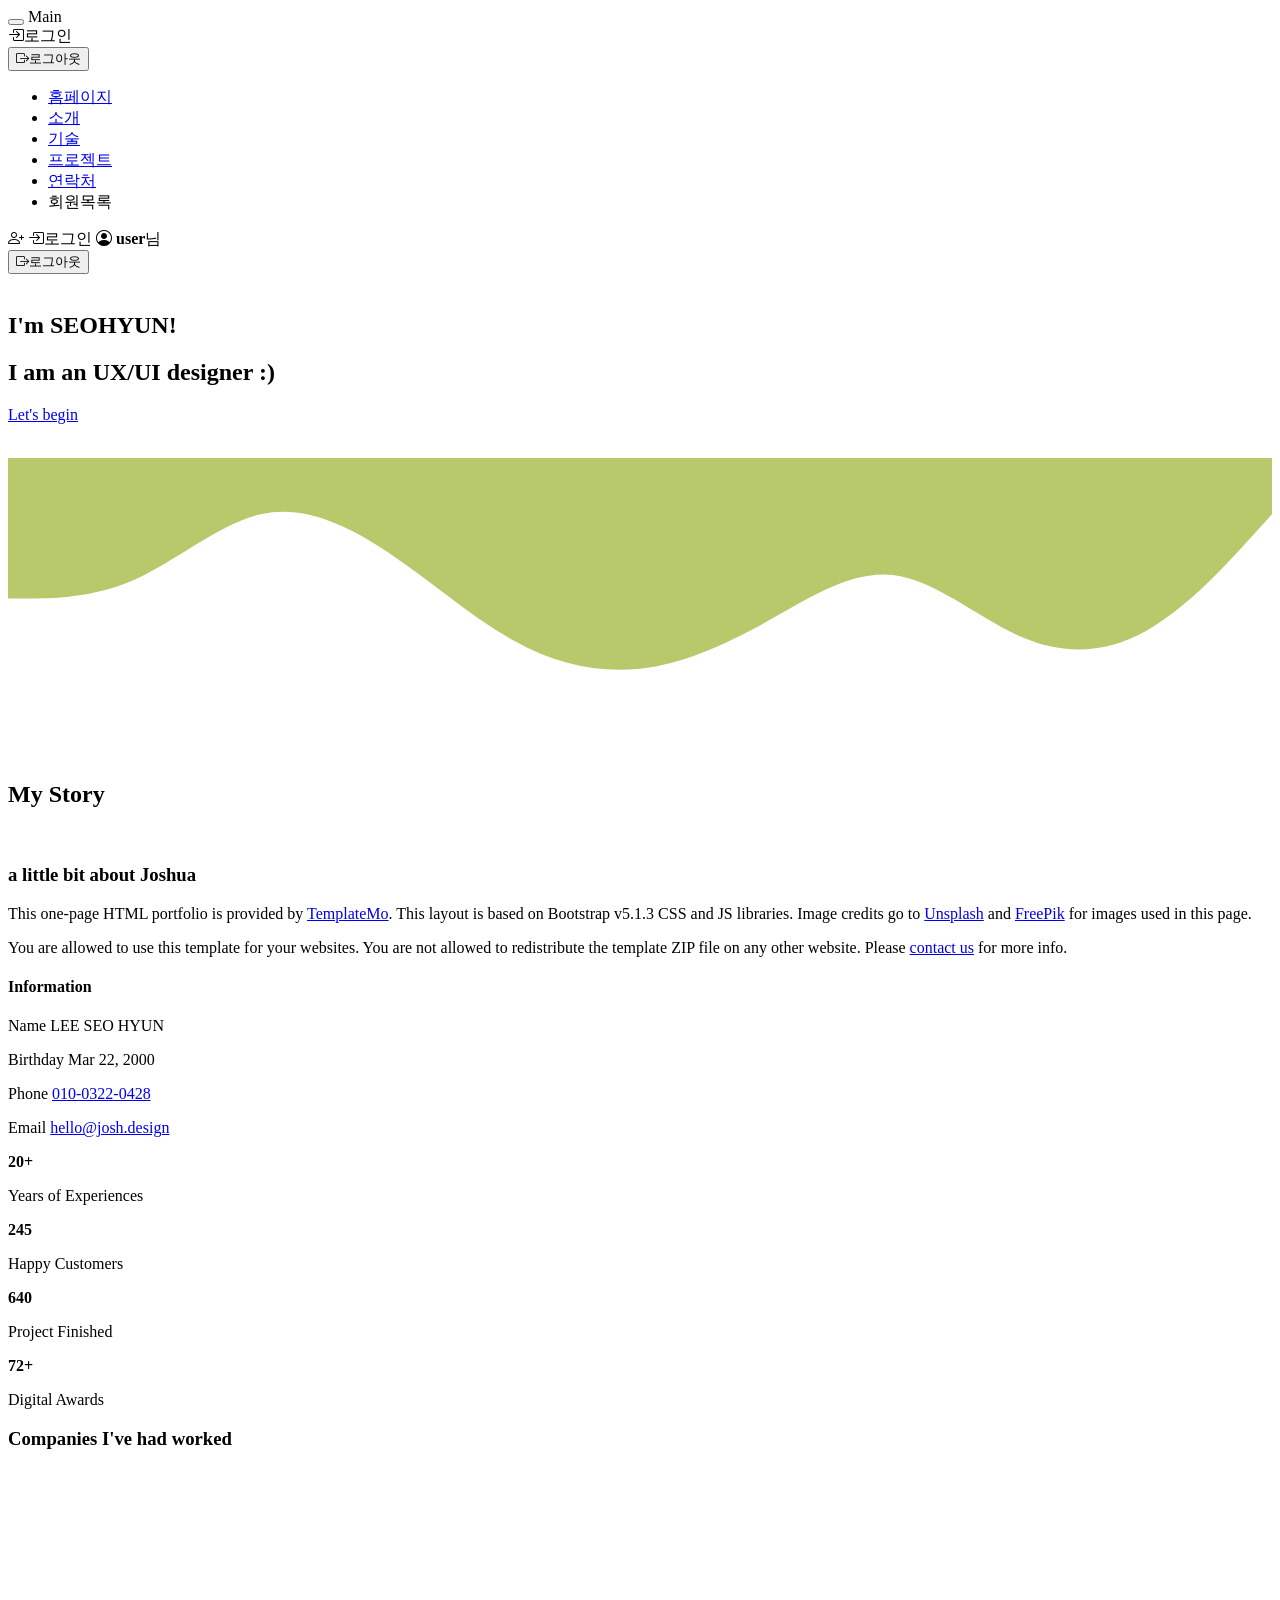
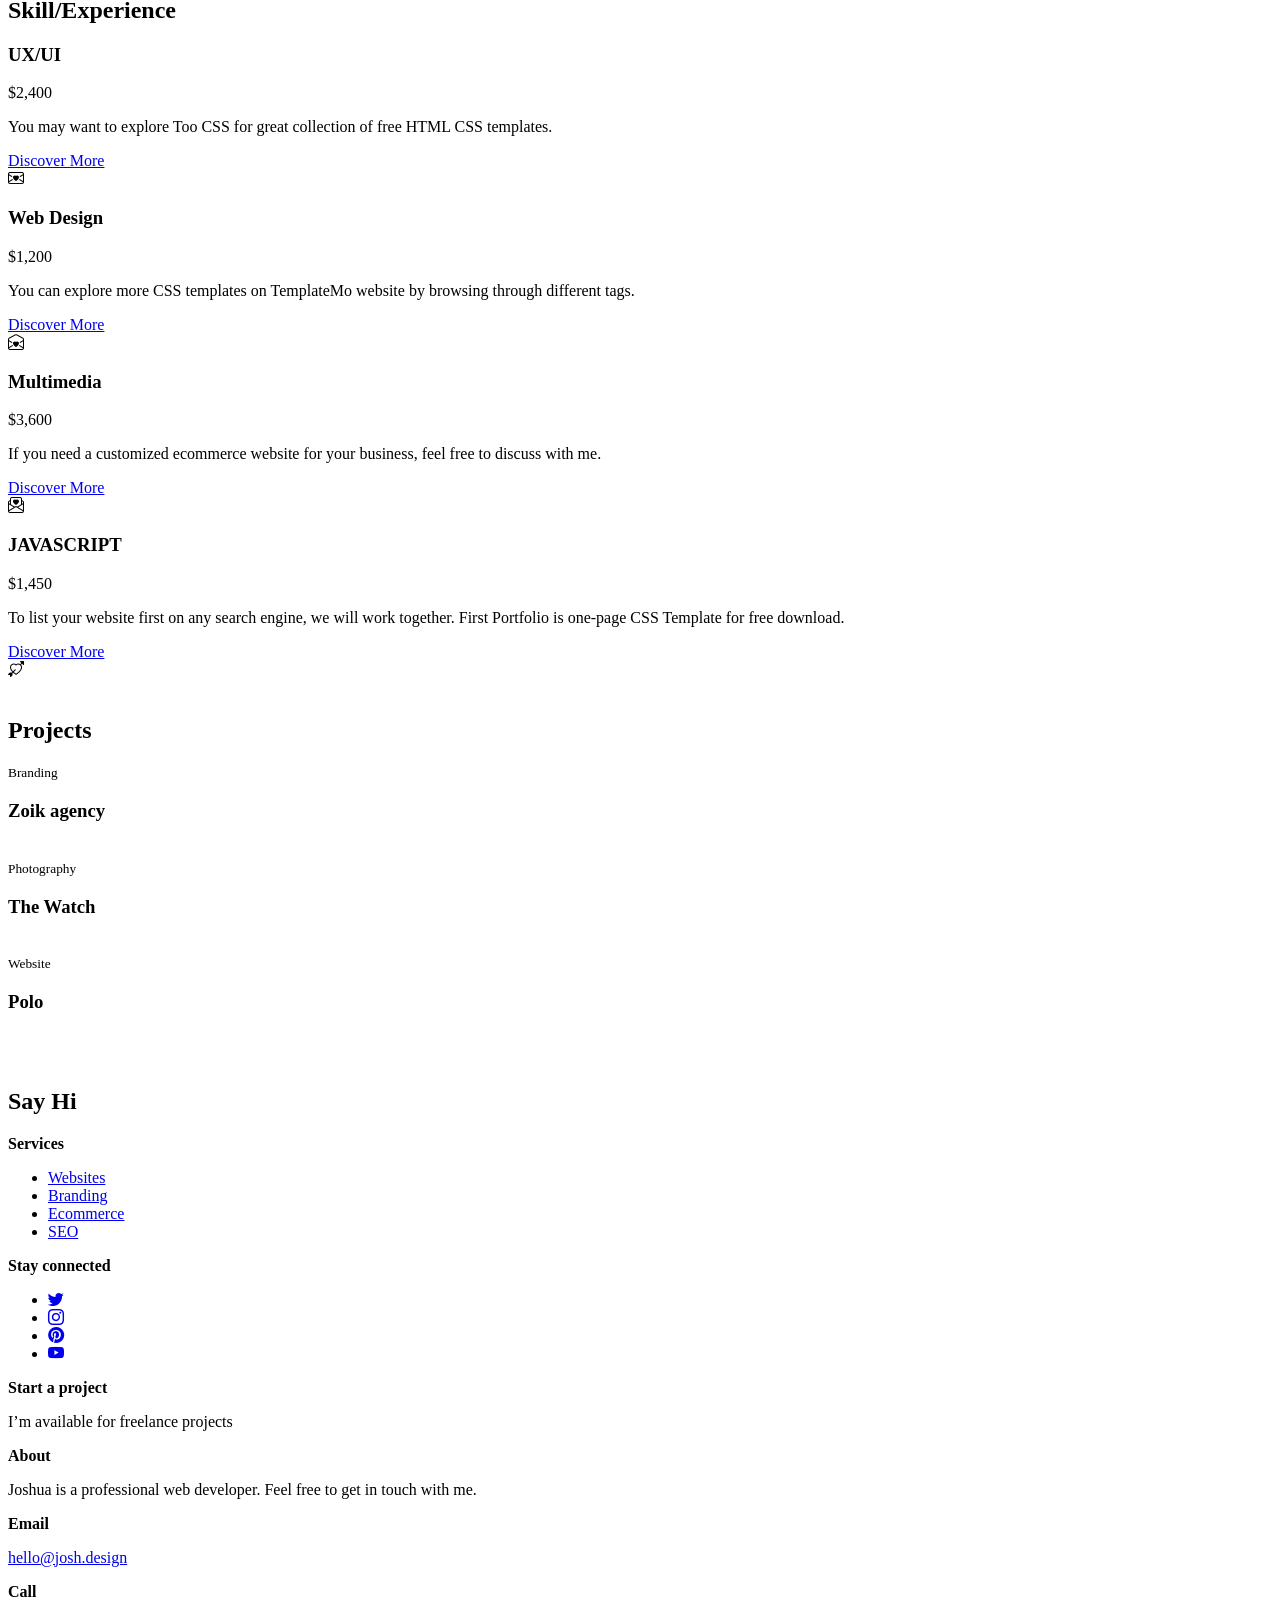
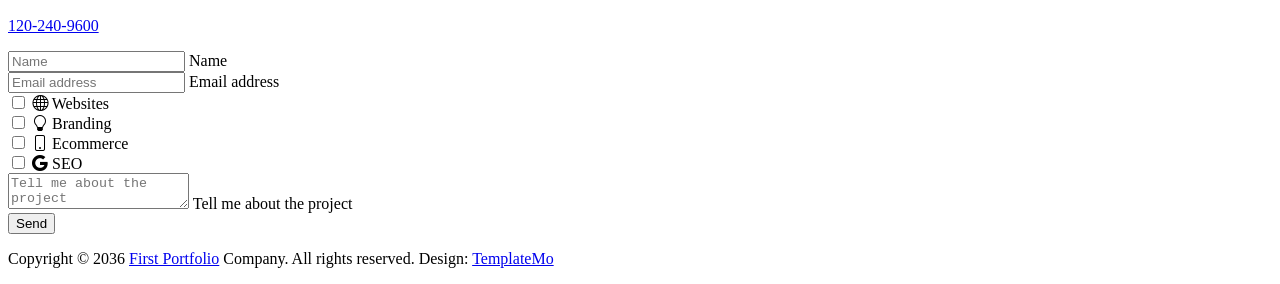
==== commit 1477559f: "6주차 권한(ROLE) 접근 제어, 관리자 페이지 분리 완료" ====
--- a/demo/src/main/resources/templates/index.html
+++ b/demo/src/main/resources/templates/index.html
@@ -1,5 +1,5 @@
 <!doctype html>
-<html xmlns:th="http://www.thymeleaf.org" xmlns:sec="http://www.thymeleaf.org/extras/spring-security">
+<html xmlns:th="http://www.thymeleaf.org"> <!-- 9/16 오늘의 문법 -->
     <head>
         <meta charset="utf-8">
         <meta name="viewport" content="width=device-width, initial-scale=1">
@@ -14,27 +14,35 @@
         
         <link rel="preconnect" href="https://fonts.gstatic.com" crossorigin>
         
-        <link href="https://fonts.googleapis.com/css2?family=DM+Sans:wght@400;500;700&display=swap" rel="stylesheet" media="print" onload="this.media='all'">
-        <noscript><link href="https://fonts.googleapis.com/css2?family=DM+Sans:wght@400;500;700&display=swap" rel="stylesheet"></noscript>
-
-        <link th:href="@{/css/bootstrap.min.css}" rel="stylesheet">
-
-        <link th:href="@{/css/bootstrap-icons.css}" rel="stylesheet">
-
-        <link th:href="@{/css/magnific-popup.css}" rel="stylesheet" media="print" onload="this.media='all'">
-        <noscript><link th:href="@{/css/magnific-popup.css}" rel="stylesheet"></noscript>
-
-        <link th:href="@{/css/templatemo-first-portfolio-style.css}" rel="stylesheet">
-
-        <link rel="preload" as="image" fetchpriority="high" th:href="@{/images/portrait-happy-excited-man-holding-laptop-computer.png}">
-
-        <!-- [5주차] 네비게이션 로그인 사용자 표시 스타일 -->
-        <style>
-            .navbar-user { color: var(--white-color); font-size: var(--p-font-size); white-space: nowrap; }
-            .navbar.is-sticky .navbar-user { color: var(--dark-color); }
-            a.navbar-icon:hover { background: var(--secondary-color); color: var(--white-color); }
-        </style>
-
+        <link href="https://fonts.googleapis.com/css2?family=DM+Sans:wght@400;500;700&display=swap" rel="stylesheet">
+
+        <link th:href = "@{/css/bootstrap.min.css}" rel="stylesheet"> <!-- 외부 서버로부터 제공받는 폰트 -->
+
+        <!-- <link th:href = "@{/css/bootstrap-icons.css}" rel="stylesheet"> // 부트스트랩 : 상대경로 --> 
+        <link rel="stylesheet" href="https://cdn.jsdelivr.net/npm/bootstrap-icons@1.13.1/font/bootstrap-icons.min.css">
+        
+        <link th:href = "@{/css/magnific-popup.css}" rel="stylesheet"> 
+        <!-- 문제 : 더 많은 하위 경로로 들어가게 되면 오류 발생 가능성.
+        절대경로 or URL 출력 방식 필요 -->
+
+        <link th:href = "@{/css/templatemo-first-portfolio-style.css}" rel="stylesheet">
+<!-- [5주차] 네비게이션 로그인 사용자 표시 스타일 -->
+    <style>
+        .navbar-user {
+            color: var(--white-color);
+            font-size: var(--p-font-size);
+            white-space: nowrap;
+        }
+
+        .navbar.is-sticky .navbar-user {
+            color: var(--dark-color);
+        }
+
+        a.navbar-icon:hover {
+            background: var(--secondary-color);
+            color: var(--white-color);
+        }
+    </style>        
 <!--
 
 TemplateMo 578 First Portfolio
@@ -59,20 +67,29 @@
                     <span class="navbar-toggler-icon"></span>
                 </button>
 
-                <a th:href="@{/}" class="navbar-brand mx-auto mx-lg-0">First</a>
-
-                <!-- [5주차] 모바일 화면 : 로그인 / 로그아웃 버튼 -->
-                <div class="d-flex align-items-center d-lg-none">
-                    <a sec:authorize="isAnonymous()" class="custom-btn btn" th:href="@{/login}">
-                        <i class="bi-box-arrow-in-right me-1"></i>로그인
-                    </a>
-                    <form sec:authorize="isAuthenticated()" th:action="@{/logout}" method="post" class="m-0">
-                        <button type="submit" class="custom-btn btn">
-                            <i class="bi-box-arrow-right me-1"></i>로그아웃
-                        </button>
-                    </form>
-                </div>
-
+                <a th:href="@{/}" class="navbar-brand mx-auto mx-lg-0">Main</a>
+
+            <!-- [5주차] 모바일 화면 : 로그인 / 로그아웃 버튼 -->
+            <div class="d-flex align-items-center d-lg-none">
+
+                <a sec:authorize="isAnonymous()"
+                class="custom-btn btn"
+                th:href="@{/login}">
+                    <i class="bi-box-arrow-in-right me-1"></i>로그인
+                </a>
+
+                <form sec:authorize="isAuthenticated()"
+                    th:action="@{/logout}"
+                    method="post"
+                    class="m-0">
+
+                    <button type="submit" class="custom-btn btn">
+                        <i class="bi-box-arrow-right me-1"></i>로그아웃
+                    </button>
+
+                </form>
+
+            </div>
                 <div class="collapse navbar-collapse" id="navbarNav">
                     <ul class="navbar-nav ms-lg-5">
                         <li class="nav-item">
@@ -94,33 +111,51 @@
                         <li class="nav-item">
                             <a class="nav-link click-scroll" href="#section_5">연락처</a>
                         </li>
-
-                        <!-- [5주차] 회원 전용 페이지 : 로그인하지 않으면 로그인 화면으로 이동 -->
+                        <!-- [5주차] 회원 전용 페이지 -->
                         <li class="nav-item">
                             <a class="nav-link" th:href="@{/testdb}">회원목록</a>
                         </li>
                     </ul>
-
-                    <!-- [5주차] PC 화면 : 로그인 상태에 따라 버튼 전환 (sec:authorize) -->
+                    <!-- [5주차] PC 화면 : 로그인 상태에 따라 버튼 전환 -->
                     <div class="d-lg-flex align-items-center d-none ms-auto">
-                        <!-- 로그인 전 : 로그인 / 회원가입 -->
+
+                        <!-- 로그인 전 -->
                         <th:block sec:authorize="isAnonymous()">
-                            <a class="navbar-icon bi-person-plus me-3 text-center" th:href="@{/signup}" title="회원가입"></a>
-                            <a class="custom-btn btn" th:href="@{/login}">
+
+                            <a class="navbar-icon bi-person-plus me-3 text-center"
+                            th:href="@{/signup}"
+                            title="회원가입">
+                            </a>
+
+                            <a class="custom-btn btn"
+                            th:href="@{/login}">
                                 <i class="bi-box-arrow-in-right me-1"></i>로그인
                             </a>
+
                         </th:block>
 
-                        <!-- 로그인 후 : 사용자 아이디 + 로그아웃 (CSRF 때문에 POST 폼으로 전송) -->
+
+                        <!-- 로그인 후 -->
                         <th:block sec:authorize="isAuthenticated()">
+
                             <i class="navbar-icon bi-person-circle me-2 text-center"></i>
-                            <span class="navbar-user me-3"><strong sec:authentication="name">user</strong>님</span>
-                            <form th:action="@{/logout}" method="post" class="m-0">
+
+                            <span class="navbar-user me-3">
+                                <strong sec:authentication="name">user</strong>님
+                            </span>
+
+                            <form th:action="@{/logout}"
+                                method="post"
+                                class="m-0">
+
                                 <button type="submit" class="custom-btn btn">
                                     <i class="bi-box-arrow-right me-1"></i>로그아웃
                                 </button>
+
                             </form>
+
                         </th:block>
+
                     </div>
                 </div>
 
@@ -157,12 +192,13 @@
                 <svg xmlns="http://www.w3.org/2000/svg" viewBox="0 0 1440 320"><path fill="#B7C96A" fill-opacity="1" d="M0,160L24,160C48,160,96,160,144,138.7C192,117,240,75,288,64C336,53,384,75,432,106.7C480,139,528,181,576,208C624,235,672,245,720,240C768,235,816,213,864,186.7C912,160,960,128,1008,133.3C1056,139,1104,181,1152,202.7C1200,224,1248,224,1296,197.3C1344,171,1392,117,1416,90.7L1440,64L1440,0L1416,0C1392,0,1344,0,1296,0C1248,0,1200,0,1152,0C1104,0,1056,0,1008,0C960,0,912,0,864,0C816,0,768,0,720,0C672,0,624,0,576,0C528,0,480,0,432,0C384,0,336,0,288,0C240,0,192,0,144,0C96,0,48,0,24,0L0,0Z"></path></svg>
             </section>
 
+
             <section class="about section-padding" id="section_2">
                 <div class="container">
                     <div class="row">
 
                         <div class="col-lg-6 col-12">
-                            <img th:src="@{/images/couple-working-from-home-together-sofa.jpg}" class="about-image img-fluid" alt="">
+                            <img src="images/rabbits.jpg" class="about-image img-fluid" alt="">
                         </div>
 
                         <div class="col-lg-6 col-12 mt-5 mt-lg-0">
@@ -171,7 +207,7 @@
                                 <div class="section-title-wrap d-flex justify-content-end align-items-center mb-4">
                                     <h2 class="text-white me-4 mb-0">My Story</h2>
 
-                                    <img th:src="@{/images/profile.jpg}" class="avatar-image img-fluid" alt="">
+                                    <img src="images/stwrb.jpg" class="avatar-image img-fluid" alt="">
                                 </div>
 
                                 <h3 class="pt-2 mb-3">a little bit about Joshua</h3>
@@ -199,17 +235,17 @@
                                 <div class="profile-body">
                                     <p>
                                         <span class="profile-small-title">Name</span> 
-                                        <span>Joshua Morgan</span>
+                                        <span>LEE SEO HYUN</span>
                                     </p>
 
                                     <p>
                                         <span class="profile-small-title">Birthday</span> 
-                                        <span>Aug 12, 1986</span>
+                                        <span>Mar 22, 2000</span>
                                     </p>
 
                                     <p>
                                         <span class="profile-small-title">Phone</span> 
-                                         <span><a href="tel: 305-240-9671">120-240-9600</a></span>
+                                         <span><a href="tel: 305-240-9671">010-0322-0428</a></span>
                                     </p>
 
                                     <p>
@@ -264,23 +300,23 @@
                         </div>
 
                         <div class="col-lg-2 col-4 ms-auto clients-item-height">
-                            <img th:src="@{/images/clients/cachet.svg}" class="clients-image img-fluid" alt="">
+                            <img src="images/clients/cachet.svg" class="clients-image img-fluid" alt="">
                         </div>
 
                         <div class="col-lg-2 col-4 clients-item-height">
-                            <img th:src="@{/images/clients/guitar-center.svg}" class="clients-image img-fluid" alt="">
+                            <img src="images/clients/guitar-center.svg" class="clients-image img-fluid" alt="">
                         </div>
 
                         <div class="col-lg-2 col-4 clients-item-height">
-                            <img th:src="@{/images/clients/tokico.svg}" class="clients-image img-fluid" alt="">
+                            <img src="images/clients/tokico.svg" class="clients-image img-fluid" alt="">
                         </div>
 
                         <div class="col-lg-2 col-4 clients-item-height">
-                            <img th:src="@{/images/clients/shopify.svg}" class="clients-image img-fluid" alt="">
+                            <img src="images/clients/shopify.svg" class="clients-image img-fluid" alt="">
                         </div>
 
                         <div class="col-lg-2 col-4 me-auto clients-item-height">
-                            <img th:src="@{/images/clients/profil-rejser.svg}" class="clients-image img-fluid" alt="">
+                            <img src="images/clients/profil-rejser.svg" class="clients-image img-fluid" alt="">
                         </div>
 
                     </div>
@@ -396,7 +432,7 @@
 
                         <div class="col-lg-8 col-md-8 col-12 ms-auto">
                             <div class="section-title-wrap d-flex justify-content-center align-items-center mb-4">
-                                <img th:src="@{/images/white-desk-work-study-aesthetics.jpg}" class="avatar-image img-fluid" alt="">
+                                <img src="images/white-desk-work-study-aesthetics.jpg" class="avatar-image img-fluid" alt="">
 
                                 <h2 class="text-white ms-4 mb-0">Projects</h2>
                             </div>
@@ -412,8 +448,8 @@
                                     <h3 class="projects-title">Zoik agency</h3>
                                 </div>
 
-                                <a th:href="@{/images/projects/nikhil-KO4io-eCAXA-unsplash.jpg}" class="popup-image">
-                                    <img th:src="@{/images/projects/nikhil-KO4io-eCAXA-unsplash.jpg}" class="projects-image img-fluid" alt="">
+                                <a href="images/projects/nikhil-KO4io-eCAXA-unsplash.jpg" class="popup-image">
+                                    <img src="images/projects/nikhil-KO4io-eCAXA-unsplash.jpg" class="projects-image img-fluid" alt="">
                                 </a>
                             </div>
                         </div>
@@ -426,8 +462,8 @@
                                     <h3 class="projects-title">The Watch</h3>
                                 </div>
 
-                                <a th:href="@{/images/projects/the-5th-IQYR7N67dhM-unsplash.jpg}" class="popup-image">
-                                    <img th:src="@{/images/projects/the-5th-IQYR7N67dhM-unsplash.jpg}" class="projects-image img-fluid" alt="">
+                                <a href="images/projects/the-5th-IQYR7N67dhM-unsplash.jpg" class="popup-image">
+                                    <img src="images/projects/the-5th-IQYR7N67dhM-unsplash.jpg" class="projects-image img-fluid" alt="">
                                 </a>
                             </div>
                         </div>
@@ -440,8 +476,8 @@
                                     <h3 class="projects-title">Polo</h3>
                                 </div>
 
-                                <a th:href="@{/images/projects/true-agency-9Bjog5FZ-oc-unsplash.jpg}" class="popup-image">
-                                    <img th:src="@{/images/projects/true-agency-9Bjog5FZ-oc-unsplash.jpg}" class="projects-image img-fluid" alt="">
+                                <a href="images/projects/true-agency-9Bjog5FZ-oc-unsplash.jpg" class="popup-image">
+                                    <img src="images/projects/true-agency-9Bjog5FZ-oc-unsplash.jpg" class="projects-image img-fluid" alt="">
                                 </a>
                             </div>
                         </div>
@@ -456,7 +492,7 @@
 
                             <div class="col-lg-6 col-md-8 col-12">
                                 <div class="section-title-wrap d-flex justify-content-center align-items-center mb-5">
-                                    <img th:src="@{/images/aerial-view-man-using-computer-laptop-wooden-table.jpg}" class="avatar-image img-fluid" alt="">
+                                    <img src="images/aerial-view-man-using-computer-laptop-wooden-table.jpg" class="avatar-image img-fluid" alt="">
 
                                     <h2 class="text-white ms-4 mb-0">Say Hi</h2>
                                 </div>
@@ -557,7 +593,7 @@
                                                 <input name="branding" type="checkbox" class="form-check-input" id="inlineCheckbox2" value="1">
 
                                                 <label class="form-check-label" for="inlineCheckbox2">
-                                                    <i class="bi bi-anthropic form-check-icon"></i>
+                                                    <i class="bi-lightbulb form-check-icon"></i>
                                                     <span class="form-check-label-text">Branding</span>
                                                 </label>
                                             </div>
@@ -627,12 +663,13 @@
         </footer>
 
         <!-- JAVASCRIPT FILES -->
-        <script th:src="@{/js/jquery.min.js}"></script>
-        <script th:src="@{/js/bootstrap.min.js}"></script>
-        <script th:src="@{/js/click-scroll.js}"></script>
-        <script th:src="@{/js/jquery.magnific-popup.min.js}"></script>
-        <script th:src="@{/js/magnific-popup-options.js}"></script>
-        <script th:src="@{/js/custom.js}"></script>
+        <script th:src = "@{/js/jquery.min.js}"></script>
+        <script th:src = "@{/js/bootstrap.min.js}"></script>
+        <script th:src = "@{/js/jquery.sticky.js}"></script>
+        <script th:src = "@{/js/click-scroll.js}"></script>
+        <script th:src = "@{/js/jquery.magnific-popup.min.js}"></script>
+        <script th:src = "@{/js/magnific-popup-options.js}"></script>
+        <script th:src = "@{/js/custom.js}"></script>
 
     </body>
 </html>
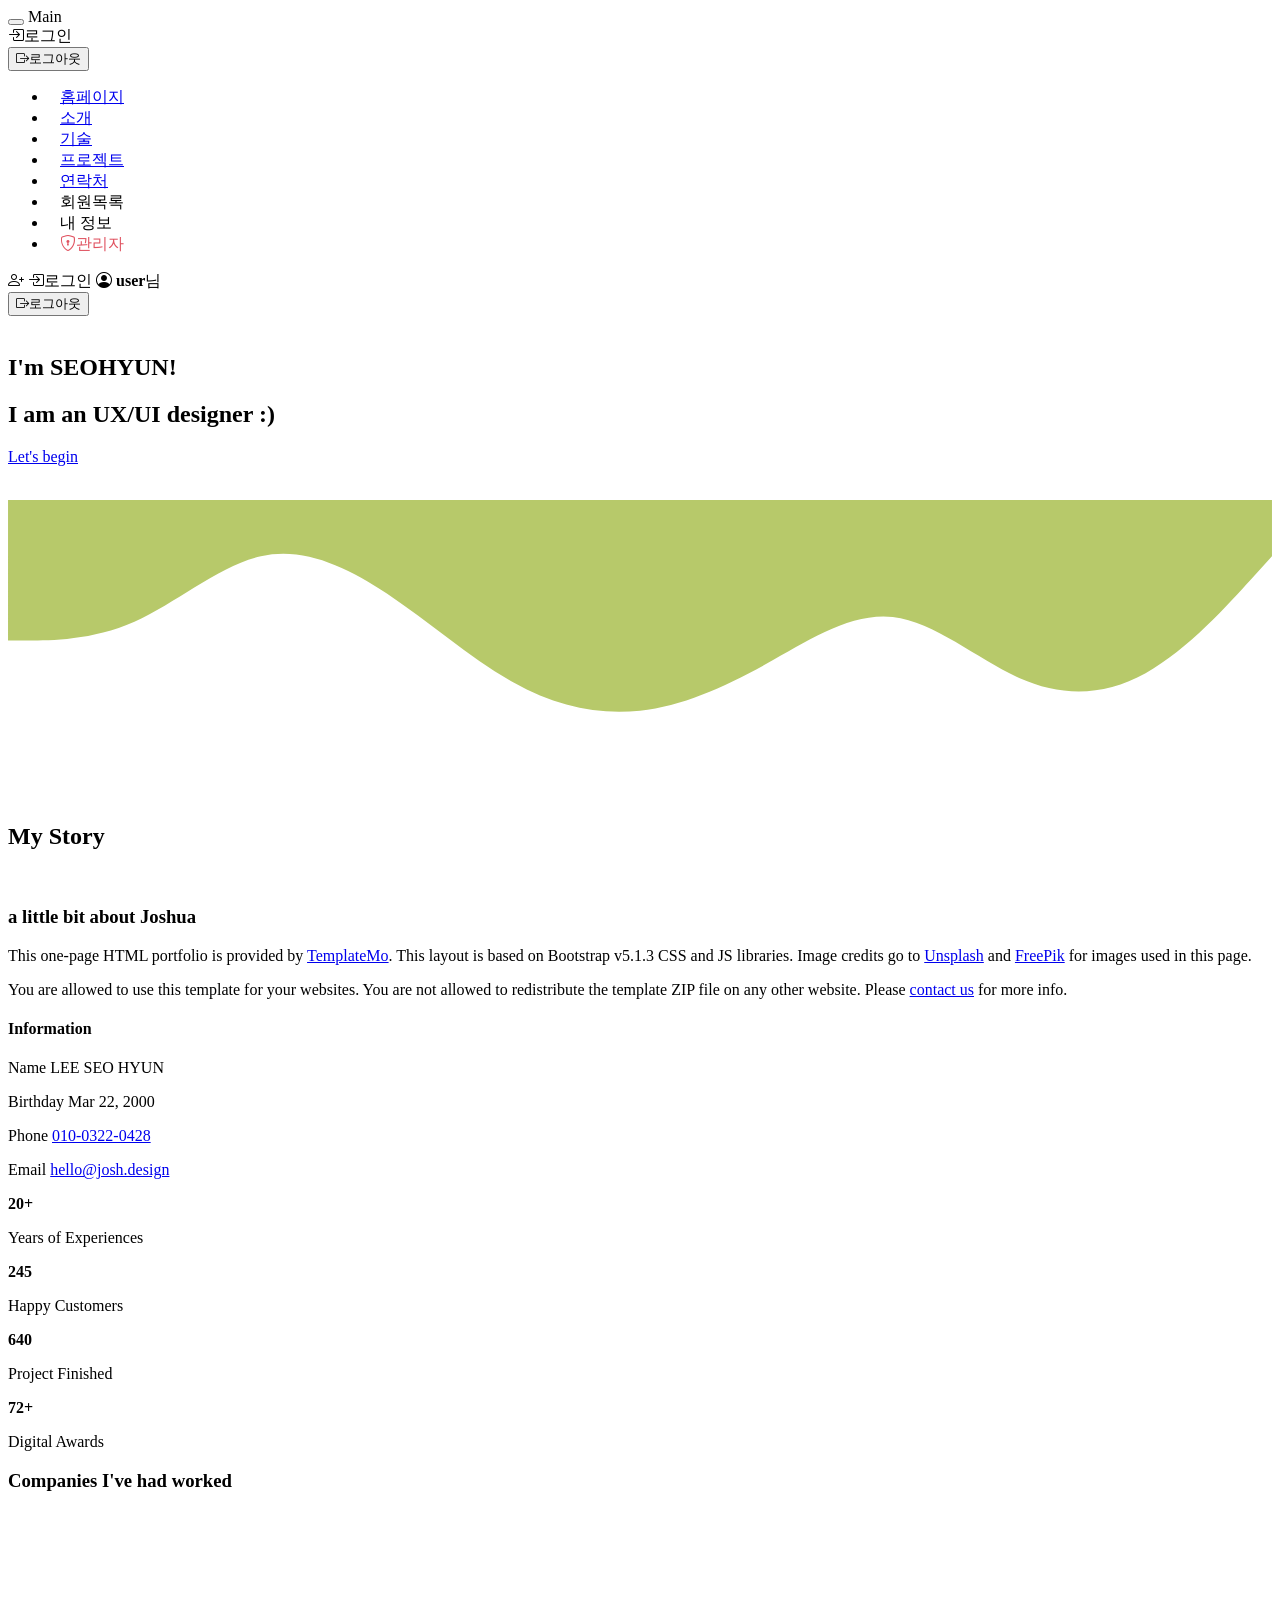
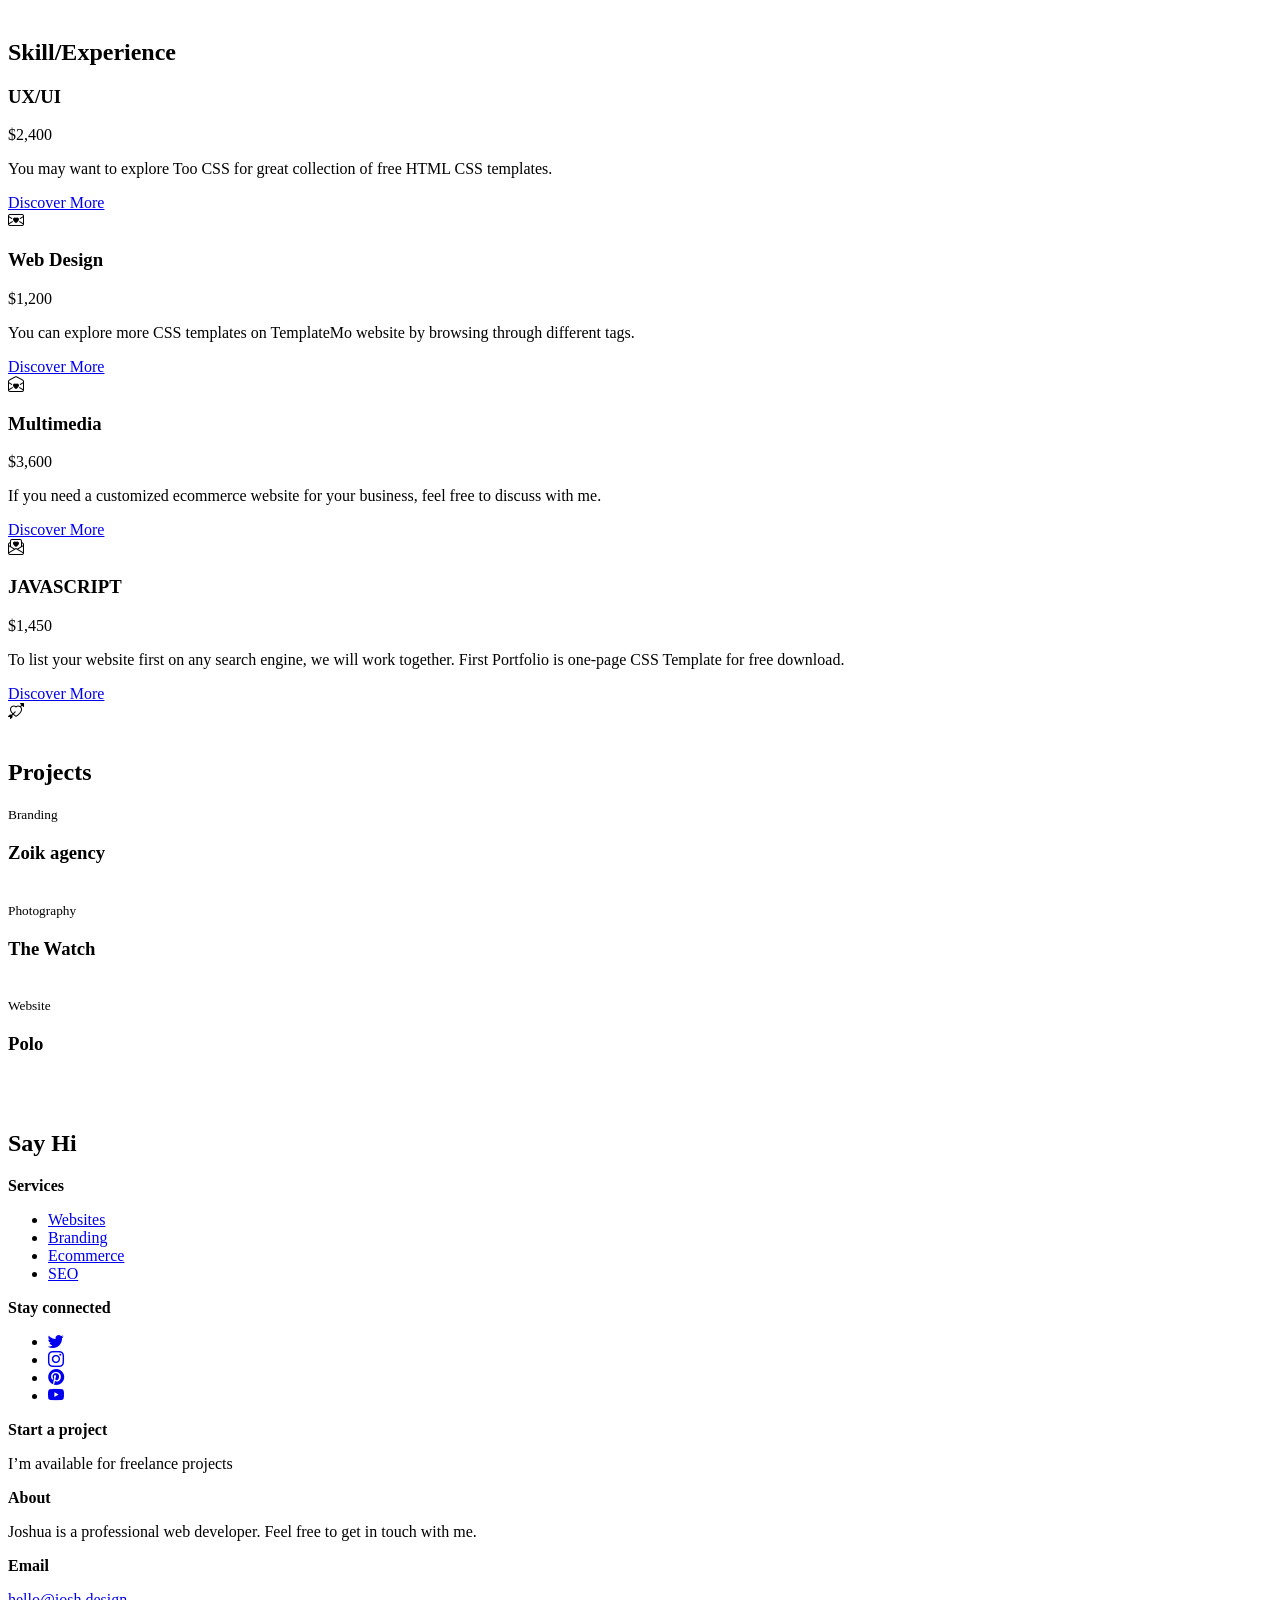
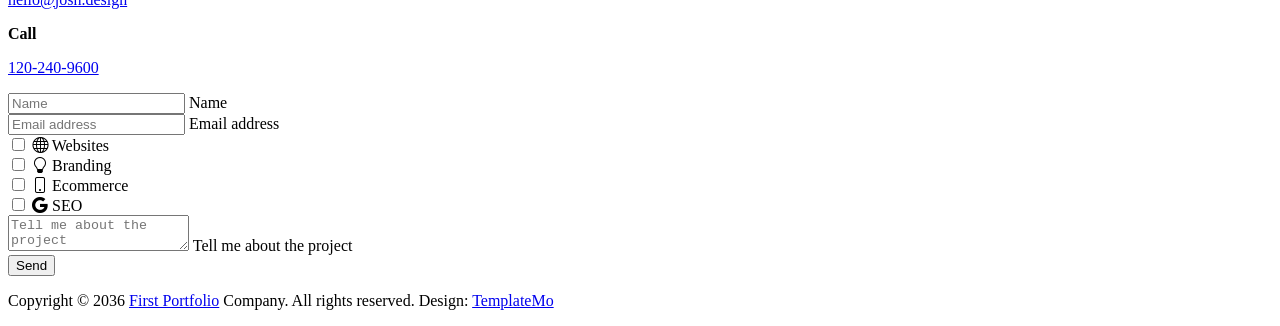
==== commit 7827f968: "7주차 회원 관리 REST API(JSON) 완료" ====
--- a/demo/src/main/resources/templates/index.html
+++ b/demo/src/main/resources/templates/index.html
@@ -42,6 +42,21 @@
             background: var(--secondary-color);
             color: var(--white-color);
         }
+        /* [6주차] 권한(ROLE) 배지, 관리자 메뉴 */
+            .role-badge { font-size: 11px; font-weight: var(--font-weight-bold); padding: 2px 8px; border-radius: 20px; color: var(--white-color); vertical-align: middle; }
+            .role-ADMIN   { background: #e05260; }
+            .role-MANAGER { background: #f0a030; }
+            .role-USER    { background: var(--secondary-color); }
+            .navbar .nav-link.nav-link-admin { color: #e05260; }
+        /* [6주차] 메뉴가 늘어나도 한 줄 유지 */
+            .navbar-nav .nav-link, .navbar .custom-btn { white-space: nowrap; }
+            @media (min-width: 992px) {
+                .navbar-expand-lg .navbar-nav .nav-link { margin-left: 12px; margin-right: 12px; }
+            }
+            @media (min-width: 992px) and (max-width: 1199px) {
+                .navbar-expand-lg .navbar-nav .nav-link { margin-left: 7px; margin-right: 7px; font-size: 15px; }
+                .navbar i.navbar-icon { display: none; }
+            }
     </style>        
 <!--
 
@@ -115,6 +130,16 @@
                         <li class="nav-item">
                             <a class="nav-link" th:href="@{/testdb}">회원목록</a>
                         </li>
+                        <!-- [6주차] 로그인한 사람만 보이는 메뉴 : 내 정보 -->
+                        <li class="nav-item" sec:authorize="isAuthenticated()">
+                            <a class="nav-link" th:href="@{/mypage}">내 정보</a>
+                        </li>
+
+                        <!-- [6주차] 관리자(ROLE_ADMIN)만 보이는 메뉴 : 메뉴를 숨겨도 주소(URL) 직접 입력은 막지 못한다! -->
+                        <li class="nav-item" sec:authorize="hasRole('ADMIN')">
+                            <a class="nav-link nav-link-admin" th:href="@{/admin/members}"><i class="bi-shield-lock me-1"></i>관리자</a>
+                        </li>
+
                     </ul>
                     <!-- [5주차] PC 화면 : 로그인 상태에 따라 버튼 전환 -->
                     <div class="d-lg-flex align-items-center d-none ms-auto">
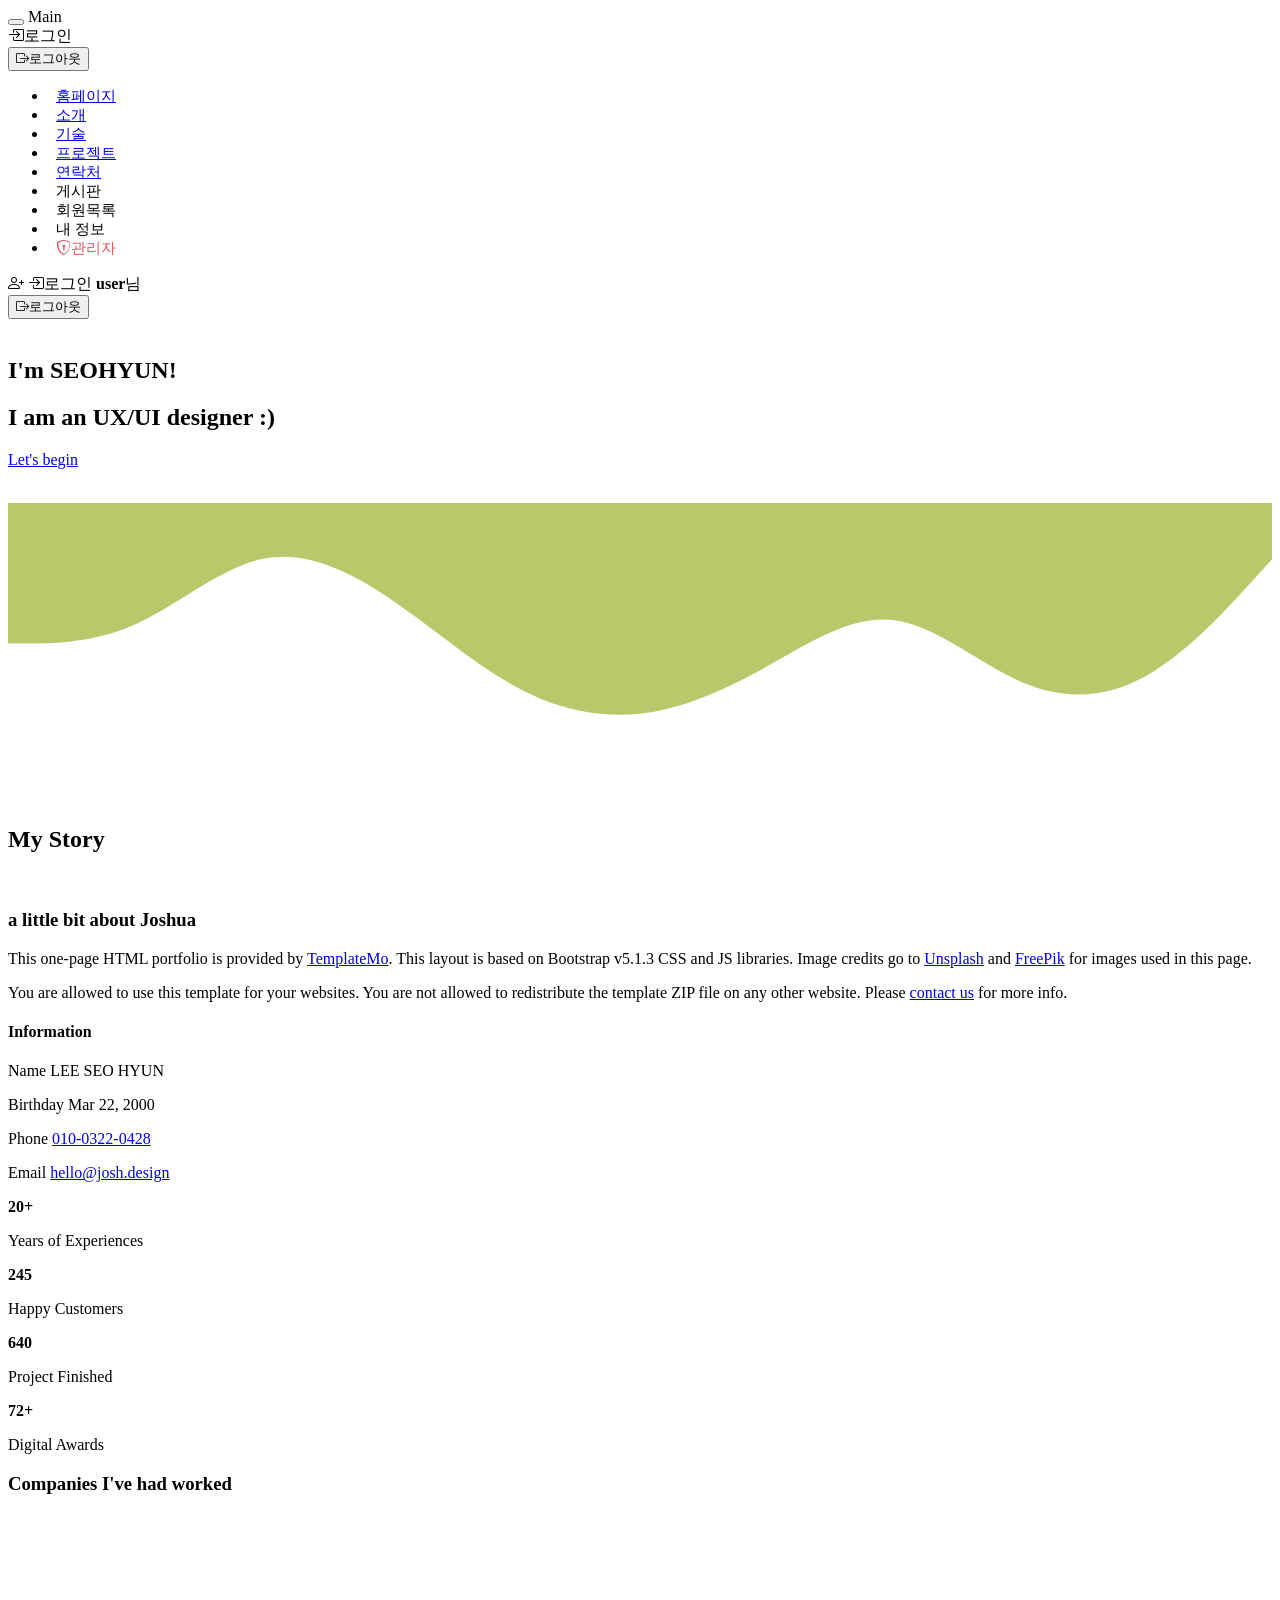
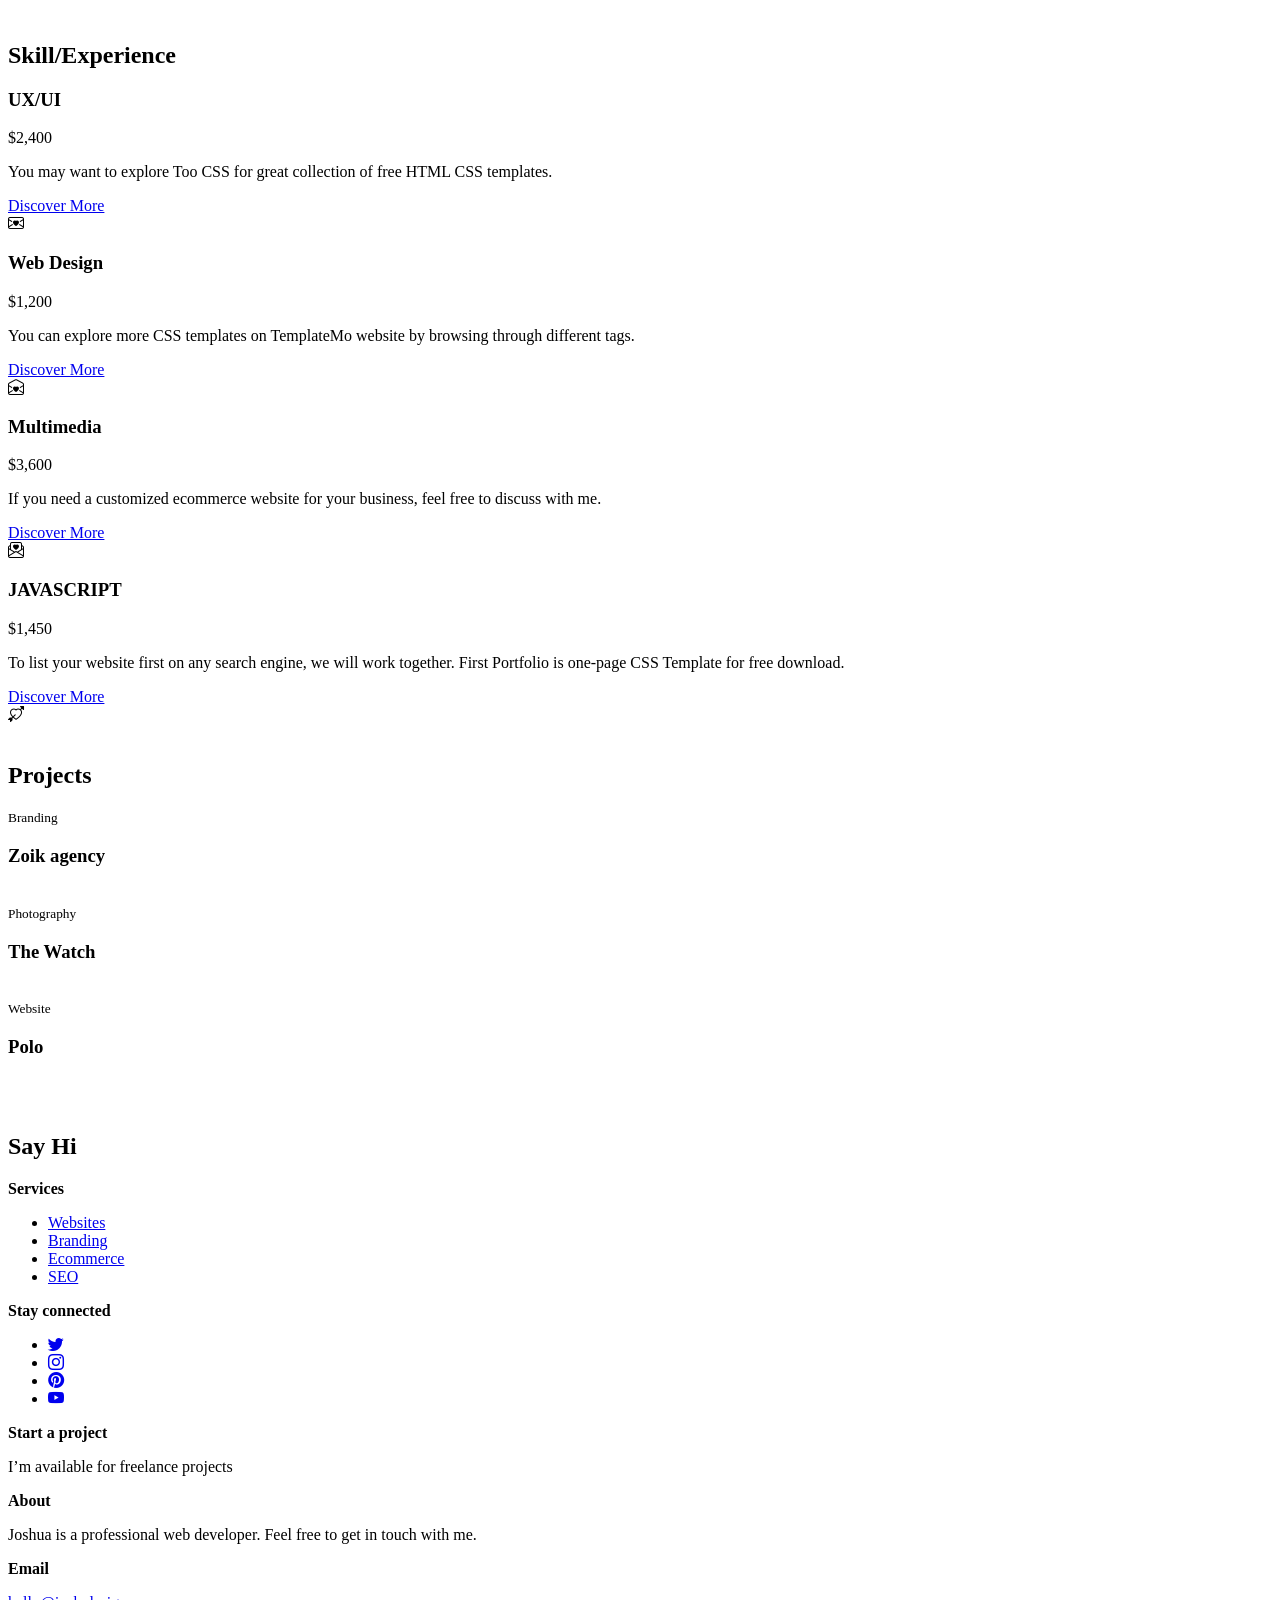
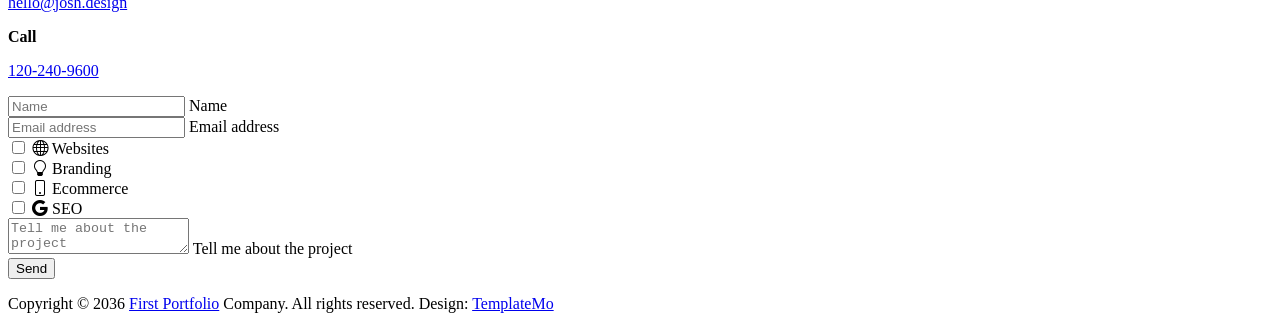
==== commit 315d67b5: "9주차 게시판(CRUD) +본인 확인 완료" ====
--- a/demo/src/main/resources/templates/index.html
+++ b/demo/src/main/resources/templates/index.html
@@ -1,32 +1,32 @@
+
 <!doctype html>
-<html xmlns:th="http://www.thymeleaf.org"> <!-- 9/16 오늘의 문법 -->
-    <head>
-        <meta charset="utf-8">
-        <meta name="viewport" content="width=device-width, initial-scale=1">
-
-        <meta name="description" content="">
-        <meta name="author" content="TemplateMo">
-
-        <title>First Portfolio Bootstrap 5 Theme</title>
-
-        <!-- CSS FILES -->
-        <link rel="preconnect" href="https://fonts.googleapis.com">
-        
-        <link rel="preconnect" href="https://fonts.gstatic.com" crossorigin>
-        
-        <link href="https://fonts.googleapis.com/css2?family=DM+Sans:wght@400;500;700&display=swap" rel="stylesheet">
-
-        <link th:href = "@{/css/bootstrap.min.css}" rel="stylesheet"> <!-- 외부 서버로부터 제공받는 폰트 -->
-
-        <!-- <link th:href = "@{/css/bootstrap-icons.css}" rel="stylesheet"> // 부트스트랩 : 상대경로 --> 
-        <link rel="stylesheet" href="https://cdn.jsdelivr.net/npm/bootstrap-icons@1.13.1/font/bootstrap-icons.min.css">
-        
-        <link th:href = "@{/css/magnific-popup.css}" rel="stylesheet"> 
-        <!-- 문제 : 더 많은 하위 경로로 들어가게 되면 오류 발생 가능성.
-        절대경로 or URL 출력 방식 필요 -->
-
-        <link th:href = "@{/css/templatemo-first-portfolio-style.css}" rel="stylesheet">
-<!-- [5주차] 네비게이션 로그인 사용자 표시 스타일 -->
+<html xmlns:th="http://www.thymeleaf.org"
+      xmlns:sec="http://www.thymeleaf.org/extras/spring-security">
+<!-- 9/16 오늘의 문법 -->
+<head>
+    <meta charset="utf-8">
+    <meta name="viewport" content="width=device-width, initial-scale=1">
+    <meta name="description" content="">
+    <meta name="author" content="TemplateMo">
+    <title>First Portfolio Bootstrap 5 Theme</title>
+
+    <!-- CSS FILES -->
+    <link rel="preconnect" href="https://fonts.googleapis.com">
+    <link rel="preconnect" href="https://fonts.gstatic.com" crossorigin>
+    <link href="https://fonts.googleapis.com/css2?family=DM+Sans:wght@400;500;700&display=swap" rel="stylesheet">
+
+    <link th:href="@{/css/bootstrap.min.css}" rel="stylesheet">
+    <!-- 외부 서버로부터 제공받는 폰트 -->
+    <!-- <link th:href="@{/css/bootstrap-icons.css}" rel="stylesheet"> -->
+    <link rel="stylesheet" href="https://cdn.jsdelivr.net/npm/bootstrap-icons@1.13.1/font/bootstrap-icons.min.css">
+
+    <link th:href="@{/css/magnific-popup.css}" rel="stylesheet">
+
+    <!-- 문제 : 더 많은 하위 경로로 들어가게 되면 오류 발생 가능성.
+         절대경로 or URL 출력 방식 필요 -->
+    <link th:href="@{/css/templatemo-first-portfolio-style.css}" rel="stylesheet">
+
+    <!-- [5주차] 네비게이션 로그인 사용자 표시 스타일 -->
     <style>
         .navbar-user {
             color: var(--white-color);
@@ -42,659 +42,826 @@
             background: var(--secondary-color);
             color: var(--white-color);
         }
+
         /* [6주차] 권한(ROLE) 배지, 관리자 메뉴 */
-            .role-badge { font-size: 11px; font-weight: var(--font-weight-bold); padding: 2px 8px; border-radius: 20px; color: var(--white-color); vertical-align: middle; }
-            .role-ADMIN   { background: #e05260; }
-            .role-MANAGER { background: #f0a030; }
-            .role-USER    { background: var(--secondary-color); }
-            .navbar .nav-link.nav-link-admin { color: #e05260; }
+        .role-badge {
+            font-size: 11px;
+            font-weight: var(--font-weight-bold);
+            padding: 2px 8px;
+            border-radius: 20px;
+            color: var(--white-color);
+            vertical-align: middle;
+        }
+
+        .role-ADMIN {
+            background: #e05260;
+        }
+
+        .role-MANAGER {
+            background: #f0a030;
+        }
+
+        .role-USER {
+            background: var(--secondary-color);
+        }
+
+        .navbar .nav-link.nav-link-admin {
+            color: #e05260;
+        }
+
         /* [6주차] 메뉴가 늘어나도 한 줄 유지 */
-            .navbar-nav .nav-link, .navbar .custom-btn { white-space: nowrap; }
-            @media (min-width: 992px) {
-                .navbar-expand-lg .navbar-nav .nav-link { margin-left: 12px; margin-right: 12px; }
+        .navbar-nav .nav-link,
+        .navbar .custom-btn {
+            white-space: nowrap;
+        }
+
+        @media (min-width: 992px) {
+            .navbar-expand-lg .navbar-nav .nav-link {
+                margin-left: 12px;
+                margin-right: 12px;
             }
-            @media (min-width: 992px) and (max-width: 1199px) {
-                .navbar-expand-lg .navbar-nav .nav-link { margin-left: 7px; margin-right: 7px; font-size: 15px; }
-                .navbar i.navbar-icon { display: none; }
+        }
+
+        /* [9주차] 게시판 메뉴 추가 → 화면 폭별로 간격 조정 */
+        @media (min-width: 1200px) and (max-width: 1399px) {
+            .navbar-expand-lg .navbar-nav .nav-link {
+                margin-left: 8px;
+                margin-right: 8px;
+                font-size: 15px;
             }
-    </style>        
-<!--
-
-TemplateMo 578 First Portfolio
-
-https://templatemo.com/tm-578-first-portfolio
-
--->
-    </head>
-    
-    <body>
-
-        <section class="preloader">
-            <div class="spinner">
-                <span class="spinner-rotate"></span>    
-            </div>
-        </section>
-
-        <nav class="navbar navbar-expand-lg">
-            <div class="container">
-
-                <button class="navbar-toggler" type="button" data-bs-toggle="collapse" data-bs-target="#navbarNav" aria-controls="navbarNav" aria-expanded="false" aria-label="Toggle navigation">
-                    <span class="navbar-toggler-icon"></span>
-                </button>
-
-                <a th:href="@{/}" class="navbar-brand mx-auto mx-lg-0">Main</a>
+
+            .navbar i.navbar-icon {
+                display: none;
+            }
+        }
+
+        @media (min-width: 992px) and (max-width: 1199px) {
+            .navbar-expand-lg .navbar-nav .nav-link {
+                margin-left: 4px;
+                margin-right: 4px;
+                font-size: 13.5px;
+            }
+
+            .navbar i.navbar-icon {
+                display: none;
+            }
+
+            .navbar .role-badge {
+                display: none;
+            }
+
+            .navbar .custom-btn {
+                padding: 8px 14px;
+            }
+
+            .navbar-brand {
+                font-size: 24px;
+            }
+        }
+    </style>
+
+    <!--
+    TemplateMo 578 First Portfolio
+    https://templatemo.com/tm-578-first-portfolio
+    -->
+</head>
+
+<body>
+    <section class="preloader">
+        <div class="spinner">
+            <span class="spinner-rotate"></span>
+        </div>
+    </section>
+
+    <nav class="navbar navbar-expand-lg">
+        <div class="container">
+            <button class="navbar-toggler"
+                    type="button"
+                    data-bs-toggle="collapse"
+                    data-bs-target="#navbarNav"
+                    aria-controls="navbarNav"
+                    aria-expanded="false"
+                    aria-label="Toggle navigation">
+                <span class="navbar-toggler-icon"></span>
+            </button>
+
+            <a th:href="@{/}" class="navbar-brand mx-auto mx-lg-0">Main</a>
 
             <!-- [5주차] 모바일 화면 : 로그인 / 로그아웃 버튼 -->
             <div class="d-flex align-items-center d-lg-none">
-
                 <a sec:authorize="isAnonymous()"
-                class="custom-btn btn"
-                th:href="@{/login}">
+                   class="custom-btn btn"
+                   th:href="@{/login}">
                     <i class="bi-box-arrow-in-right me-1"></i>로그인
                 </a>
 
                 <form sec:authorize="isAuthenticated()"
-                    th:action="@{/logout}"
-                    method="post"
-                    class="m-0">
-
+                      th:action="@{/logout}"
+                      method="post"
+                      class="m-0">
                     <button type="submit" class="custom-btn btn">
                         <i class="bi-box-arrow-right me-1"></i>로그아웃
                     </button>
-
                 </form>
-
-            </div>
-                <div class="collapse navbar-collapse" id="navbarNav">
-                    <ul class="navbar-nav ms-lg-5">
-                        <li class="nav-item">
-                            <a class="nav-link click-scroll" href="#section_1">홈페이지</a>
-                        </li>
-
-                        <li class="nav-item">
-                            <a class="nav-link click-scroll" href="#section_2">소개</a>
-                        </li>
-
-                        <li class="nav-item">
-                            <a class="nav-link click-scroll" href="#section_3">기술</a>
-                        </li>
-
-                        <li class="nav-item">
-                            <a class="nav-link click-scroll" href="#section_4">프로젝트</a>
-                        </li>
-
-                        <li class="nav-item">
-                            <a class="nav-link click-scroll" href="#section_5">연락처</a>
-                        </li>
-                        <!-- [5주차] 회원 전용 페이지 -->
-                        <li class="nav-item">
-                            <a class="nav-link" th:href="@{/testdb}">회원목록</a>
-                        </li>
-                        <!-- [6주차] 로그인한 사람만 보이는 메뉴 : 내 정보 -->
-                        <li class="nav-item" sec:authorize="isAuthenticated()">
-                            <a class="nav-link" th:href="@{/mypage}">내 정보</a>
-                        </li>
-
-                        <!-- [6주차] 관리자(ROLE_ADMIN)만 보이는 메뉴 : 메뉴를 숨겨도 주소(URL) 직접 입력은 막지 못한다! -->
-                        <li class="nav-item" sec:authorize="hasRole('ADMIN')">
-                            <a class="nav-link nav-link-admin" th:href="@{/admin/members}"><i class="bi-shield-lock me-1"></i>관리자</a>
-                        </li>
-
-                    </ul>
-                    <!-- [5주차] PC 화면 : 로그인 상태에 따라 버튼 전환 -->
-                    <div class="d-lg-flex align-items-center d-none ms-auto">
-
-                        <!-- 로그인 전 -->
-                        <th:block sec:authorize="isAnonymous()">
-
-                            <a class="navbar-icon bi-person-plus me-3 text-center"
-                            th:href="@{/signup}"
-                            title="회원가입">
-                            </a>
-
-                            <a class="custom-btn btn"
-                            th:href="@{/login}">
-                                <i class="bi-box-arrow-in-right me-1"></i>로그인
-                            </a>
-
-                        </th:block>
-
-
-                        <!-- 로그인 후 -->
-                        <th:block sec:authorize="isAuthenticated()">
-
-                            <i class="navbar-icon bi-person-circle me-2 text-center"></i>
-
-                            <span class="navbar-user me-3">
-                                <strong sec:authentication="name">user</strong>님
-                            </span>
-
-                            <form th:action="@{/logout}"
-                                method="post"
-                                class="m-0">
-
-                                <button type="submit" class="custom-btn btn">
-                                    <i class="bi-box-arrow-right me-1"></i>로그아웃
-                                </button>
-
-                            </form>
-
-                        </th:block>
-
-                    </div>
+            </div>
+
+            <div class="collapse navbar-collapse" id="navbarNav">
+                <ul class="navbar-nav ms-lg-5">
+                    <li class="nav-item">
+                        <a class="nav-link click-scroll" href="#section_1">홈페이지</a>
+                    </li>
+
+                    <li class="nav-item">
+                        <a class="nav-link click-scroll" href="#section_2">소개</a>
+                    </li>
+
+                    <li class="nav-item">
+                        <a class="nav-link click-scroll" href="#section_3">기술</a>
+                    </li>
+
+                    <li class="nav-item">
+                        <a class="nav-link click-scroll" href="#section_4">프로젝트</a>
+                    </li>
+
+                    <li class="nav-item">
+                        <a class="nav-link click-scroll" href="#section_5">연락처</a>
+                    </li>
+
+                    <!-- [9주차] 게시판 : 목록·상세는 누구나, 글쓰기는 로그인 -->
+                    <li class="nav-item">
+                        <a class="nav-link" th:href="@{/board}">게시판</a>
+                    </li>
+
+                    <!-- [5주차] 회원 전용 페이지 -->
+                    <li class="nav-item">
+                        <a class="nav-link" th:href="@{/testdb}">회원목록</a>
+                    </li>
+
+                    <!-- [6주차] 로그인한 사람만 보이는 메뉴 : 내 정보 -->
+                    <li class="nav-item" sec:authorize="isAuthenticated()">
+                        <a class="nav-link" th:href="@{/mypage}">내 정보</a>
+                    </li>
+
+                    <!-- [6주차] 관리자(ROLE_ADMIN)만 보이는 메뉴 -->
+                    <li class="nav-item" sec:authorize="hasRole('ADMIN')">
+                        <a class="nav-link nav-link-admin" th:href="@{/admin/members}">
+                            <i class="bi-shield-lock me-1"></i>관리자
+                        </a>
+                    </li>
+                </ul>
+
+                <!-- [5주차] PC 화면 : 로그인 상태에 따라 버튼 전환 -->
+                <div class="d-lg-flex align-items-center d-none ms-auto">
+
+                    <!-- 로그인 전 -->
+                    <th:block sec:authorize="isAnonymous()">
+                        <a class="navbar-icon bi-person-plus me-3 text-center"
+                           th:href="@{/signup}"
+                           title="회원가입">
+                        </a>
+
+                        <a class="custom-btn btn" th:href="@{/login}">
+                            <i class="bi-box-arrow-in-right me-1"></i>로그인
+                        </a>
+                    </th:block>
+
+                    <!-- 로그인 후 -->
+                    <th:block sec:authorize="isAuthenticated()">
+                        <i class="navbar-icon bi-person-circle me-2 text-center"></i>
+
+                        <span class="navbar-user me-3">
+                            <strong sec:authentication="name">user</strong>님
+                        </span>
+
+                        <form th:action="@{/logout}"
+                              method="post"
+                              class="m-0">
+                            <button type="submit" class="custom-btn btn">
+                                <i class="bi-box-arrow-right me-1"></i>로그아웃
+                            </button>
+                        </form>
+                    </th:block>
                 </div>
-
-            </div>
-        </nav>
-
-        <main>
-
-            <section class="hero d-flex justify-content-center align-items-center" id="section_1">
-                <div class="container">
-                    <div class="row">
-
-                        <div class="col-lg-7 col-12">
-                            <div class="hero-text">
-                                <div class="hero-title-wrap d-flex align-items-center mb-4">
-                                    <img src="images/stwrb.jpg" class="avatar-image avatar-image-large img-fluid" alt="">
-
-                                    <h1 class="hero-title ms-3 mb-0">I'm SEOHYUN!</h1>
-                                </div>
-
-                                <h2 class="mb-4"> I am an UX/UI designer :) </h2>
-                                <p class="mb-4"><a class="custom-btn btn custom-link" href="#section_2">Let's begin</a></p>
-                            </div>
-                        </div>
-
-                        <div class="col-lg-5 col-12 position-relative">
-                            <div class="hero-image-wrap"></div>
-                            <img src="images/tt.png" class="hero-image img-fluid" alt="">
-                        </div>
-
-                    </div>
-                </div>
-
-                <svg xmlns="http://www.w3.org/2000/svg" viewBox="0 0 1440 320"><path fill="#B7C96A" fill-opacity="1" d="M0,160L24,160C48,160,96,160,144,138.7C192,117,240,75,288,64C336,53,384,75,432,106.7C480,139,528,181,576,208C624,235,672,245,720,240C768,235,816,213,864,186.7C912,160,960,128,1008,133.3C1056,139,1104,181,1152,202.7C1200,224,1248,224,1296,197.3C1344,171,1392,117,1416,90.7L1440,64L1440,0L1416,0C1392,0,1344,0,1296,0C1248,0,1200,0,1152,0C1104,0,1056,0,1008,0C960,0,912,0,864,0C816,0,768,0,720,0C672,0,624,0,576,0C528,0,480,0,432,0C384,0,336,0,288,0C240,0,192,0,144,0C96,0,48,0,24,0L0,0Z"></path></svg>
-            </section>
-
-
-            <section class="about section-padding" id="section_2">
-                <div class="container">
-                    <div class="row">
-
-                        <div class="col-lg-6 col-12">
-                            <img src="images/rabbits.jpg" class="about-image img-fluid" alt="">
-                        </div>
-
-                        <div class="col-lg-6 col-12 mt-5 mt-lg-0">
-                            <div class="about-thumb">
-
-                                <div class="section-title-wrap d-flex justify-content-end align-items-center mb-4">
-                                    <h2 class="text-white me-4 mb-0">My Story</h2>
-
-                                    <img src="images/stwrb.jpg" class="avatar-image img-fluid" alt="">
-                                </div>
-
-                                <h3 class="pt-2 mb-3">a little bit about Joshua</h3>
-
-                                <p>This one-page HTML portfolio is provided by <a href="https://templatemo.com" target="_blank">TemplateMo</a>. This layout is based on Bootstrap v5.1.3 CSS and JS libraries. Image credits go to <a href="https://unsplash.com" target="_blank">Unsplash</a> and <a href="https://freepik.com" target="_blank">FreePik</a> for images used in this page.</p>
-
-                                <p>You are allowed to use this template for your websites. You are not allowed to redistribute the template ZIP file on any other website. Please <a href="https://templatemo.com/contact" target="_blank">contact us</a> for more info.</p>
-                            </div>
-                        </div>
-
-                    </div>
-                </div>
-            </section>
-
-            <section class="featured section-padding">
-                <div class="container">
-                    <div class="row">
-
-                        <div class="col-lg-6 col-12">
-                            <div class="profile-thumb">
-                                <div class="profile-title">
-                                    <h4 class="mb-0">Information</h4>
-                                </div>
-
-                                <div class="profile-body">
-                                    <p>
-                                        <span class="profile-small-title">Name</span> 
-                                        <span>LEE SEO HYUN</span>
-                                    </p>
-
-                                    <p>
-                                        <span class="profile-small-title">Birthday</span> 
-                                        <span>Mar 22, 2000</span>
-                                    </p>
-
-                                    <p>
-                                        <span class="profile-small-title">Phone</span> 
-                                         <span><a href="tel: 305-240-9671">010-0322-0428</a></span>
-                                    </p>
-
-                                    <p>
-                                        <span class="profile-small-title">Email</span> 
-                                        <span><a href="mailto:hello@josh.design">hello@josh.design</a></span>
-                                    </p>
-                                </div>
-                            </div>
-                        </div>
-
-                        <div class="col-lg-6 col-12 mt-5 mt-lg-0">
-                            <div class="about-thumb">
-                                <div class="row">
-                                    <div class="col-lg-6 col-6 featured-border-bottom py-2">
-                                        <strong class="featured-numbers">20+</strong>
-
-                                        <p class="featured-text">Years of Experiences</p>
-                                    </div>
-
-                                    <div class="col-lg-6 col-6 featured-border-start featured-border-bottom ps-5 py-2">
-                                        <strong class="featured-numbers">245</strong>
-
-                                        <p class="featured-text">Happy Customers</p>
-                                    </div>
-
-                                    <div class="col-lg-6 col-6 pt-4">
-                                        <strong class="featured-numbers">640</strong>
-
-                                        <p class="featured-text">Project Finished</p>
-                                    </div>
-
-                                    <div class="col-lg-6 col-6 featured-border-start ps-5 pt-4">
-                                        <strong class="featured-numbers">72+</strong>
-
-                                        <p class="featured-text">Digital Awards</p>
-                                    </div>
-                                </div>
-                            </div>
-                        </div>
-
-                    </div>
-                </div>
-            </section>
-
-
-            <section class="clients section-padding">
-                <div class="container">
-                    <div class="row align-items-center">
-
-                        <div class="col-lg-12 col-12">
-                            <h3 class="text-center mb-5">Companies I've had worked</h3>
-                        </div>
-
-                        <div class="col-lg-2 col-4 ms-auto clients-item-height">
-                            <img src="images/clients/cachet.svg" class="clients-image img-fluid" alt="">
-                        </div>
-
-                        <div class="col-lg-2 col-4 clients-item-height">
-                            <img src="images/clients/guitar-center.svg" class="clients-image img-fluid" alt="">
-                        </div>
-
-                        <div class="col-lg-2 col-4 clients-item-height">
-                            <img src="images/clients/tokico.svg" class="clients-image img-fluid" alt="">
-                        </div>
-
-                        <div class="col-lg-2 col-4 clients-item-height">
-                            <img src="images/clients/shopify.svg" class="clients-image img-fluid" alt="">
-                        </div>
-
-                        <div class="col-lg-2 col-4 me-auto clients-item-height">
-                            <img src="images/clients/profil-rejser.svg" class="clients-image img-fluid" alt="">
-                        </div>
-
-                    </div>
-                </div>
-            </section>
-
-
-            <section class="services section-padding" id="section_3">
-                <div class="container">
-                    <div class="row">
-
-                        <div class="col-lg-10 col-12 mx-auto">
-                            <div class="section-title-wrap d-flex justify-content-center align-items-center mb-5">
-                                <img src="images/handshake-man-woman-after-signing-business-contract-closeup.jpg" class="avatar-image img-fluid" alt="">
-
-                                <h2 class="text-white ms-4 mb-0">Skill/Experience</h2>
-                            </div>
-
-                            <div class="row pt-lg-5">
-                                <div class="col-lg-6 col-12">
-                                    <div class="services-thumb">
-                                        <div class="d-flex flex-wrap align-items-center border-bottom mb-4 pb-3">
-                                            <h3 class="mb-0">UX/UI</h3>
-
-                                            <div class="services-price-wrap ms-auto">
-                                                <p class="services-price-text mb-0">$2,400</p>
-                                                <div class="services-price-overlay"></div>
-                                            </div>
-                                        </div>
-
-                                        <p>You may want to explore Too CSS for great collection of free HTML CSS templates.</p>
-
-                                        <a href="/detailed_web.html" target="_blank" rel="noopener noreferrer" class="custom-btn custom-border-btn btn mt-3">Discover More</a>
-
-                                        <div class="services-icon-wrap d-flex justify-content-center align-items-center">
-                                            <i class="services-icon bi-envelope-heart"></i>
-                                        </div>
-                                    </div>
-                                </div>
-
-                                <div class="col-lg-6 col-12">
-                                    <div class="services-thumb services-thumb-up">
-                                        <div class="d-flex flex-wrap align-items-center border-bottom mb-4 pb-3">
-                                            <h3 class="mb-0">Web Design</h3>
-
-                                            <div class="services-price-wrap ms-auto">
-                                                <p class="services-price-text mb-0">$1,200</p>
-                                                <div class="services-price-overlay"></div>
-                                            </div>
-                                        </div>
-
-                                        <p>You can explore more CSS templates on TemplateMo website by browsing through different tags.</p>
-
-                                        <a href="#" class="custom-btn custom-border-btn btn mt-3">Discover More</a>
-
-                                        <div class="services-icon-wrap d-flex justify-content-center align-items-center">
-                                            <i class="services-icon bi-envelope-open-heart"></i>
-                                        </div>
-                                    </div>
-                                </div>
-
-                                <div class="col-lg-6 col-12">
-                                    <div class="services-thumb">
-                                        <div class="d-flex flex-wrap align-items-center border-bottom mb-4 pb-3">
-                                            <h3 class="mb-0">Multimedia</h3>
-
-                                            <div class="services-price-wrap ms-auto">
-                                                <p class="services-price-text mb-0">$3,600</p>
-                                                <div class="services-price-overlay"></div>
-                                            </div>
-                                        </div>
-
-                                        <p>If you need a customized ecommerce website for your business, feel free to discuss with me.</p>
-
-                                        <a href="#" class="custom-btn custom-border-btn btn mt-3">Discover More</a>
-
-                                        <div class="services-icon-wrap d-flex justify-content-center align-items-center">
-                                            <i class="services-icon bi-envelope-paper-heart"></i>
-                                        </div>
-                                    </div>
-                                </div>
-
-                                <div class="col-lg-6 col-12">
-                                    <div class="services-thumb services-thumb-up">
-                                        <div class="d-flex flex-wrap align-items-center border-bottom mb-4 pb-3">
-                                            <h3 class="mb-0">JAVASCRIPT</h3>
-
-                                            <div class="services-price-wrap ms-auto">
-                                                <p class="services-price-text mb-0">$1,450</p>
-                                                <div class="services-price-overlay"></div>
-                                            </div>
-                                        </div>
-
-                                        <p>To list your website first on any search engine, we will work together. First Portfolio is one-page CSS Template for free download.</p>
-
-                                        <a href="#" class="custom-btn custom-border-btn btn mt-3">Discover More</a>
-
-                                        <div class="services-icon-wrap d-flex justify-content-center align-items-center">
-                                            <i class="services-icon bi-arrow-through-heart"></i>
-                                        </div>
-                                    </div>
-                                </div>
-                            </div>
-                        </div>
-                    </div>
-                </div>
-            </section>
-
-
-            <section class="projects section-padding" id="section_4">
-                <div class="container">
-                    <div class="row">
-
-                        <div class="col-lg-8 col-md-8 col-12 ms-auto">
-                            <div class="section-title-wrap d-flex justify-content-center align-items-center mb-4">
-                                <img src="images/white-desk-work-study-aesthetics.jpg" class="avatar-image img-fluid" alt="">
-
-                                <h2 class="text-white ms-4 mb-0">Projects</h2>
-                            </div>
-                        </div>
-
-                        <div class="clearfix"></div>
-
-                        <div class="col-lg-4 col-md-6 col-12">
-                            <div class="projects-thumb">
-                                <div class="projects-info">
-                                    <small class="projects-tag">Branding</small>
-
-                                    <h3 class="projects-title">Zoik agency</h3>
-                                </div>
-
-                                <a href="images/projects/nikhil-KO4io-eCAXA-unsplash.jpg" class="popup-image">
-                                    <img src="images/projects/nikhil-KO4io-eCAXA-unsplash.jpg" class="projects-image img-fluid" alt="">
-                                </a>
-                            </div>
-                        </div>
-
-                        <div class="col-lg-4 col-md-6 col-12">
-                            <div class="projects-thumb">
-                                <div class="projects-info">
-                                    <small class="projects-tag">Photography</small>
-
-                                    <h3 class="projects-title">The Watch</h3>
-                                </div>
-
-                                <a href="images/projects/the-5th-IQYR7N67dhM-unsplash.jpg" class="popup-image">
-                                    <img src="images/projects/the-5th-IQYR7N67dhM-unsplash.jpg" class="projects-image img-fluid" alt="">
-                                </a>
-                            </div>
-                        </div>
-
-                        <div class="col-lg-4 col-md-6 col-12">
-                            <div class="projects-thumb">
-                                <div class="projects-info">
-                                    <small class="projects-tag">Website</small>
-
-                                    <h3 class="projects-title">Polo</h3>
-                                </div>
-
-                                <a href="images/projects/true-agency-9Bjog5FZ-oc-unsplash.jpg" class="popup-image">
-                                    <img src="images/projects/true-agency-9Bjog5FZ-oc-unsplash.jpg" class="projects-image img-fluid" alt="">
-                                </a>
-                            </div>
-                        </div>
-
-                    </div>
-                </div>
-            </section>
-
-            <section class="contact section-padding" id="section_5">
-                    <div class="container">
-                        <div class="row">
-
-                            <div class="col-lg-6 col-md-8 col-12">
-                                <div class="section-title-wrap d-flex justify-content-center align-items-center mb-5">
-                                    <img src="images/aerial-view-man-using-computer-laptop-wooden-table.jpg" class="avatar-image img-fluid" alt="">
-
-                                    <h2 class="text-white ms-4 mb-0">Say Hi</h2>
-                                </div>
-                            </div>
-
-                            <div class="clearfix"></div>
-
-                            <div class="col-lg-3 col-md-6 col-12 pe-lg-0">
-                                <div class="contact-info contact-info-border-start d-flex flex-column">
-                                    <strong class="site-footer-title d-block mb-3">Services</strong>
-
-                                    <ul class="footer-menu">
-                                        <li class="footer-menu-item"><a href="#" class="footer-menu-link">Websites</a></li>
-
-                                        <li class="footer-menu-item"><a href="#" class="footer-menu-link">Branding</a></li>
-
-                                        <li class="footer-menu-item"><a href="#" class="footer-menu-link">Ecommerce</a></li>
-
-                                        <li class="footer-menu-item"><a href="#" class="footer-menu-link">SEO</a></li>
-                                    </ul>
-
-                                    <strong class="site-footer-title d-block mt-4 mb-3">Stay connected</strong>
-
-                                    <ul class="social-icon">
-                                        <li class="social-icon-item"><a href="https://twitter.com/minthu" class="social-icon-link bi-twitter"></a></li>
-
-                                        <li class="social-icon-item"><a href="#" class="social-icon-link bi-instagram"></a></li>
-
-                                        <li class="social-icon-item"><a href="#" class="social-icon-link bi-pinterest"></a></li>
-
-                                        <li class="social-icon-item"><a href="https://www.youtube.com/templatemo" class="social-icon-link bi-youtube"></a></li>
-                                    </ul>
-
-                                    <strong class="site-footer-title d-block mt-4 mb-3">Start a project</strong>
-
-                                    <p class="mb-0">I’m available for freelance projects</p>
-                                </div>
-                            </div>
-
-                            <div class="col-lg-3 col-md-6 col-12 ps-lg-0">
-                                <div class="contact-info d-flex flex-column">
-                                    <strong class="site-footer-title d-block mb-3">About</strong>
-
-                                    <p class="mb-2">
-                                        Joshua is a professional web developer. Feel free to get in touch with me.
-                              </p>
-
-                                    <strong class="site-footer-title d-block mt-4 mb-3">Email</strong>
-
-                                    <p>
-                                        <a href="mailto:hello@josh.design">
-                                            hello@josh.design
-                                        </a>
-                                    </p>
-
-                                    <strong class="site-footer-title d-block mt-4 mb-3">Call</strong>
-
-                                    <p class="mb-0">
-                                        <a href="tel: 120-240-9600">
-                                            120-240-9600
-                                        </a>
-                                    </p>
-                                </div>
-                            </div>
-
-                            <div class="col-lg-6 col-12 mt-5 mt-lg-0">
-                                <form action="#" method="get" class="custom-form contact-form" role="form">
-                                    <div class="row">
-                                        <div class="col-lg-6 col-md-6 col-12">
-                                            <div class="form-floating">
-                                                <input type="text" name="name" id="name" class="form-control" placeholder="Name" required="">
-                                                
-                                                <label for="name">Name</label>
-                                            </div>
-                                        </div>
-
-                                        <div class="col-lg-6 col-md-6 col-12"> 
-                                            <div class="form-floating">
-                                                <input type="email" name="email" id="email" pattern="[^ @]*@[^ @]*" class="form-control" placeholder="Email address" required="">
-                                                
-                                                <label for="email">Email address</label>
-                                            </div>
-                                        </div>
-
-                                        <div class="col-lg-3 col-md-6 col-6">
-                                            <div class="form-check form-check-inline">
-                                                <input name="website" type="checkbox" class="form-check-input" id="inlineCheckbox1" value="1">
-
-                                                <label class="form-check-label" for="inlineCheckbox1">
-                                                    <i class="bi-globe form-check-icon"></i>
-                                                    <span class="form-check-label-text">Websites</span>
-                                                </label>
-                                          </div>
-                                        </div>
-
-                                        <div class="col-lg-3 col-md-6 col-6">
-                                            <div class="form-check form-check-inline">
-                                                <input name="branding" type="checkbox" class="form-check-input" id="inlineCheckbox2" value="1">
-
-                                                <label class="form-check-label" for="inlineCheckbox2">
-                                                    <i class="bi-lightbulb form-check-icon"></i>
-                                                    <span class="form-check-label-text">Branding</span>
-                                                </label>
-                                            </div>
-                                        </div>
-
-                                        <div class="col-lg-3 col-md-6 col-6">
-                                            <div class="form-check form-check-inline">
-                                                <input name="ecommerce" type="checkbox" class="form-check-input" id="inlineCheckbox3" value="1">
-
-                                                <label class="form-check-label" for="inlineCheckbox3">
-                                                    <i class="bi-phone form-check-icon"></i>
-                                                    <span class="form-check-label-text">Ecommerce</span>
-                                                </label>
-                                            </div>
-                                        </div>
-
-                                        <div class="col-lg-3 col-md-6 col-6">
-                                            <div class="form-check form-check-inline me-0">
-                                                <input name="seo" type="checkbox" class="form-check-input" id="inlineCheckbox4" value="1">
-
-                                                <label class="form-check-label" for="inlineCheckbox4">
-                                                    <i class="bi-google form-check-icon"></i>
-                                                    <span class="form-check-label-text">SEO</span>
-                                                </label>
-                                            </div>
-                                        </div>
-
-                                        <div class="col-lg-12 col-12">
-                                            <div class="form-floating">
-                                                <textarea class="form-control" id="message" name="message" placeholder="Tell me about the project"></textarea>
-                                                
-                                                <label for="message">Tell me about the project</label>
-                                            </div>
-                                        </div>
-
-                                        <div class="col-lg-3 col-12 ms-auto">
-                                            <button type="submit" class="form-control">Send</button>
-                                        </div>
-
-                                    </div>
-                                </form>
-                            </div>
-
-                        </div>
-                    </div>
-                </div>
-            </section>
-
-        </main>
-
-        <footer class="site-footer">
+            </div>
+        </div>
+    </nav>
+
+    <main>
+        <section class="hero d-flex justify-content-center align-items-center" id="section_1">
             <div class="container">
                 <div class="row">
-
+                    <div class="col-lg-7 col-12">
+                        <div class="hero-text">
+                            <div class="hero-title-wrap d-flex align-items-center mb-4">
+                                <img src="images/stwrb.jpg"
+                                     class="avatar-image avatar-image-large img-fluid"
+                                     alt="">
+
+                                <h1 class="hero-title ms-3 mb-0">I'm SEOHYUN!</h1>
+                            </div>
+
+                            <h2 class="mb-4"> I am an UX/UI designer :) </h2>
+
+                            <p class="mb-4">
+                                <a class="custom-btn btn custom-link" href="#section_2">
+                                    Let's begin
+                                </a>
+                            </p>
+                        </div>
+                    </div>
+
+                    <div class="col-lg-5 col-12 position-relative">
+                        <div class="hero-image-wrap"></div>
+                        <img src="images/tt.png" class="hero-image img-fluid" alt="">
+                    </div>
+                </div>
+            </div>
+
+            <svg xmlns="http://www.w3.org/2000/svg" viewBox="0 0 1440 320">
+                <path fill="#B7C96A" fill-opacity="1"
+                      d="M0,160L24,160C48,160,96,160,144,138.7C192,117,240,75,288,64C336,53,384,75,432,106.7C480,139,528,181,576,208C624,235,672,245,720,240C768,235,816,213,864,186.7C912,160,960,128,1008,133.3C1056,139,1104,181,1152,202.7C1200,224,1248,224,1296,197.3C1344,171,1392,117,1416,90.7L1440,64L1440,0L1416,0C1392,0,1344,0,1296,0C1248,0,1200,0,1152,0C1104,0,1056,0,1008,0C960,0,912,0,864,0C816,0,768,0,720,0C672,0,624,0,576,0C528,0,480,0,432,0C384,0,336,0,288,0C240,0,192,0,144,0C96,0,48,0,24,0L0,0Z">
+                </path>
+            </svg>
+        </section>
+
+        <section class="about section-padding" id="section_2">
+            <div class="container">
+                <div class="row">
+                    <div class="col-lg-6 col-12">
+                        <img src="images/rabbits.jpg" class="about-image img-fluid" alt="">
+                    </div>
+
+                    <div class="col-lg-6 col-12 mt-5 mt-lg-0">
+                        <div class="about-thumb">
+                            <div class="section-title-wrap d-flex justify-content-end align-items-center mb-4">
+                                <h2 class="text-white me-4 mb-0">My Story</h2>
+                                <img src="images/stwrb.jpg" class="avatar-image img-fluid" alt="">
+                            </div>
+
+                            <h3 class="pt-2 mb-3">a little bit about Joshua</h3>
+
+                            <p>
+                                This one-page HTML portfolio is provided by
+                                <a href="https://templatemo.com" target="_blank">TemplateMo</a>.
+                                This layout is based on Bootstrap v5.1.3 CSS and JS libraries.
+                                Image credits go to
+                                <a href="https://unsplash.com" target="_blank">Unsplash</a>
+                                and
+                                <a href="https://freepik.com" target="_blank">FreePik</a>
+                                for images used in this page.
+                            </p>
+
+                            <p>
+                                You are allowed to use this template for your websites.
+                                You are not allowed to redistribute the template ZIP file
+                                on any other website. Please
+                                <a href="https://templatemo.com/contact" target="_blank">contact us</a>
+                                for more info.
+                            </p>
+                        </div>
+                    </div>
+                </div>
+            </div>
+        </section>
+
+        <section class="featured section-padding">
+            <div class="container">
+                <div class="row">
+                    <div class="col-lg-6 col-12">
+                        <div class="profile-thumb">
+                            <div class="profile-title">
+                                <h4 class="mb-0">Information</h4>
+                            </div>
+
+                            <div class="profile-body">
+                                <p>
+                                    <span class="profile-small-title">Name</span>
+                                    <span>LEE SEO HYUN</span>
+                                </p>
+
+                                <p>
+                                    <span class="profile-small-title">Birthday</span>
+                                    <span>Mar 22, 2000</span>
+                                </p>
+
+                                <p>
+                                    <span class="profile-small-title">Phone</span>
+                                    <span>
+                                        <a href="tel: 305-240-9671">010-0322-0428</a>
+                                    </span>
+                                </p>
+
+                                <p>
+                                    <span class="profile-small-title">Email</span>
+                                    <span>
+                                        <a href="mailto:hello@josh.design">hello@josh.design</a>
+                                    </span>
+                                </p>
+                            </div>
+                        </div>
+                    </div>
+
+                    <div class="col-lg-6 col-12 mt-5 mt-lg-0">
+                        <div class="about-thumb">
+                            <div class="row">
+                                <div class="col-lg-6 col-6 featured-border-bottom py-2">
+                                    <strong class="featured-numbers">20+</strong>
+                                    <p class="featured-text">Years of Experiences</p>
+                                </div>
+
+                                <div class="col-lg-6 col-6 featured-border-start featured-border-bottom ps-5 py-2">
+                                    <strong class="featured-numbers">245</strong>
+                                    <p class="featured-text">Happy Customers</p>
+                                </div>
+
+                                <div class="col-lg-6 col-6 pt-4">
+                                    <strong class="featured-numbers">640</strong>
+                                    <p class="featured-text">Project Finished</p>
+                                </div>
+
+                                <div class="col-lg-6 col-6 featured-border-start ps-5 pt-4">
+                                    <strong class="featured-numbers">72+</strong>
+                                    <p class="featured-text">Digital Awards</p>
+                                </div>
+                            </div>
+                        </div>
+                    </div>
+                </div>
+            </div>
+        </section>
+
+        <section class="clients section-padding">
+            <div class="container">
+                <div class="row align-items-center">
                     <div class="col-lg-12 col-12">
-                        <div class="copyright-text-wrap">
+                        <h3 class="text-center mb-5">Companies I've had worked</h3>
+                    </div>
+
+                    <div class="col-lg-2 col-4 ms-auto clients-item-height">
+                        <img src="images/clients/cachet.svg" class="clients-image img-fluid" alt="">
+                    </div>
+
+                    <div class="col-lg-2 col-4 clients-item-height">
+                        <img src="images/clients/guitar-center.svg" class="clients-image img-fluid" alt="">
+                    </div>
+
+                    <div class="col-lg-2 col-4 clients-item-height">
+                        <img src="images/clients/tokico.svg" class="clients-image img-fluid" alt="">
+                    </div>
+
+                    <div class="col-lg-2 col-4 clients-item-height">
+                        <img src="images/clients/shopify.svg" class="clients-image img-fluid" alt="">
+                    </div>
+
+                    <div class="col-lg-2 col-4 me-auto clients-item-height">
+                        <img src="images/clients/profil-rejser.svg" class="clients-image img-fluid" alt="">
+                    </div>
+                </div>
+            </div>
+        </section>
+
+        <section class="services section-padding" id="section_3">
+            <div class="container">
+                <div class="row">
+                    <div class="col-lg-10 col-12 mx-auto">
+                        <div class="section-title-wrap d-flex justify-content-center align-items-center mb-5">
+                            <img src="images/handshake-man-woman-after-signing-business-contract-closeup.jpg"
+                                 class="avatar-image img-fluid"
+                                 alt="">
+
+                            <h2 class="text-white ms-4 mb-0">Skill/Experience</h2>
+                        </div>
+
+                        <div class="row pt-lg-5">
+                            <div class="col-lg-6 col-12">
+                                <div class="services-thumb">
+                                    <div class="d-flex flex-wrap align-items-center border-bottom mb-4 pb-3">
+                                        <h3 class="mb-0">UX/UI</h3>
+
+                                        <div class="services-price-wrap ms-auto">
+                                            <p class="services-price-text mb-0">$2,400</p>
+                                            <div class="services-price-overlay"></div>
+                                        </div>
+                                    </div>
+
+                                    <p>
+                                        You may want to explore Too CSS for great collection
+                                        of free HTML CSS templates.
+                                    </p>
+
+                                    <a href="/detailed_web.html"
+                                       target="_blank"
+                                       rel="noopener noreferrer"
+                                       class="custom-btn custom-border-btn btn mt-3">
+                                        Discover More
+                                    </a>
+
+                                    <div class="services-icon-wrap d-flex justify-content-center align-items-center">
+                                        <i class="services-icon bi-envelope-heart"></i>
+                                    </div>
+                                </div>
+                            </div>
+
+                            <div class="col-lg-6 col-12">
+                                <div class="services-thumb services-thumb-up">
+                                    <div class="d-flex flex-wrap align-items-center border-bottom mb-4 pb-3">
+                                        <h3 class="mb-0">Web Design</h3>
+
+                                        <div class="services-price-wrap ms-auto">
+                                            <p class="services-price-text mb-0">$1,200</p>
+                                            <div class="services-price-overlay"></div>
+                                        </div>
+                                    </div>
+
+                                    <p>
+                                        You can explore more CSS templates on TemplateMo
+                                        website by browsing through different tags.
+                                    </p>
+
+                                    <a href="#" class="custom-btn custom-border-btn btn mt-3">
+                                        Discover More
+                                    </a>
+
+                                    <div class="services-icon-wrap d-flex justify-content-center align-items-center">
+                                        <i class="services-icon bi-envelope-open-heart"></i>
+                                    </div>
+                                </div>
+                            </div>
+
+                            <div class="col-lg-6 col-12">
+                                <div class="services-thumb">
+                                    <div class="d-flex flex-wrap align-items-center border-bottom mb-4 pb-3">
+                                        <h3 class="mb-0">Multimedia</h3>
+
+                                        <div class="services-price-wrap ms-auto">
+                                            <p class="services-price-text mb-0">$3,600</p>
+                                            <div class="services-price-overlay"></div>
+                                        </div>
+                                    </div>
+
+                                    <p>
+                                        If you need a customized ecommerce website for
+                                        your business, feel free to discuss with me.
+                                    </p>
+
+                                    <a href="#" class="custom-btn custom-border-btn btn mt-3">
+                                        Discover More
+                                    </a>
+
+                                    <div class="services-icon-wrap d-flex justify-content-center align-items-center">
+                                        <i class="services-icon bi-envelope-paper-heart"></i>
+                                    </div>
+                                </div>
+                            </div>
+
+                            <div class="col-lg-6 col-12">
+                                <div class="services-thumb services-thumb-up">
+                                    <div class="d-flex flex-wrap align-items-center border-bottom mb-4 pb-3">
+                                        <h3 class="mb-0">JAVASCRIPT</h3>
+
+                                        <div class="services-price-wrap ms-auto">
+                                            <p class="services-price-text mb-0">$1,450</p>
+                                            <div class="services-price-overlay"></div>
+                                        </div>
+                                    </div>
+
+                                    <p>
+                                        To list your website first on any search engine,
+                                        we will work together. First Portfolio is
+                                        one-page CSS Template for free download.
+                                    </p>
+
+                                    <a href="#" class="custom-btn custom-border-btn btn mt-3">
+                                        Discover More
+                                    </a>
+
+                                    <div class="services-icon-wrap d-flex justify-content-center align-items-center">
+                                        <i class="services-icon bi-arrow-through-heart"></i>
+                                    </div>
+                                </div>
+                            </div>
+                        </div>
+                    </div>
+                </div>
+            </div>
+        </section>
+
+        <section class="projects section-padding" id="section_4">
+            <div class="container">
+                <div class="row">
+                    <div class="col-lg-8 col-md-8 col-12 ms-auto">
+                        <div class="section-title-wrap d-flex justify-content-center align-items-center mb-4">
+                            <img src="images/white-desk-work-study-aesthetics.jpg"
+                                 class="avatar-image img-fluid"
+                                 alt="">
+
+                            <h2 class="text-white ms-4 mb-0">Projects</h2>
+                        </div>
+                    </div>
+
+                    <div class="clearfix"></div>
+
+                    <div class="col-lg-4 col-md-6 col-12">
+                        <div class="projects-thumb">
+                            <div class="projects-info">
+                                <small class="projects-tag">Branding</small>
+                                <h3 class="projects-title">Zoik agency</h3>
+                            </div>
+
+                            <a href="images/projects/nikhil-KO4io-eCAXA-unsplash.jpg"
+                               class="popup-image">
+                                <img src="images/projects/nikhil-KO4io-eCAXA-unsplash.jpg"
+                                     class="projects-image img-fluid"
+                                     alt="">
+                            </a>
+                        </div>
+                    </div>
+
+                    <div class="col-lg-4 col-md-6 col-12">
+                        <div class="projects-thumb">
+                            <div class="projects-info">
+                                <small class="projects-tag">Photography</small>
+                                <h3 class="projects-title">The Watch</h3>
+                            </div>
+
+                            <a href="images/projects/the-5th-IQYR7N67dhM-unsplash.jpg"
+                               class="popup-image">
+                                <img src="images/projects/the-5th-IQYR7N67dhM-unsplash.jpg"
+                                     class="projects-image img-fluid"
+                                     alt="">
+                            </a>
+                        </div>
+                    </div>
+
+                    <div class="col-lg-4 col-md-6 col-12">
+                        <div class="projects-thumb">
+                            <div class="projects-info">
+                                <small class="projects-tag">Website</small>
+                                <h3 class="projects-title">Polo</h3>
+                            </div>
+
+                            <a href="images/projects/true-agency-9Bjog5FZ-oc-unsplash.jpg"
+                               class="popup-image">
+                                <img src="images/projects/true-agency-9Bjog5FZ-oc-unsplash.jpg"
+                                     class="projects-image img-fluid"
+                                     alt="">
+                            </a>
+                        </div>
+                    </div>
+                </div>
+            </div>
+        </section>
+
+        <section class="contact section-padding" id="section_5">
+            <div class="container">
+                <div class="row">
+                    <div class="col-lg-6 col-md-8 col-12">
+                        <div class="section-title-wrap d-flex justify-content-center align-items-center mb-5">
+                            <img src="images/aerial-view-man-using-computer-laptop-wooden-table.jpg"
+                                 class="avatar-image img-fluid"
+                                 alt="">
+
+                            <h2 class="text-white ms-4 mb-0">Say Hi</h2>
+                        </div>
+                    </div>
+
+                    <div class="clearfix"></div>
+
+                    <div class="col-lg-3 col-md-6 col-12 pe-lg-0">
+                        <div class="contact-info contact-info-border-start d-flex flex-column">
+                            <strong class="site-footer-title d-block mb-3">Services</strong>
+
+                            <ul class="footer-menu">
+                                <li class="footer-menu-item">
+                                    <a href="#" class="footer-menu-link">Websites</a>
+                                </li>
+
+                                <li class="footer-menu-item">
+                                    <a href="#" class="footer-menu-link">Branding</a>
+                                </li>
+
+                                <li class="footer-menu-item">
+                                    <a href="#" class="footer-menu-link">Ecommerce</a>
+                                </li>
+
+                                <li class="footer-menu-item">
+                                    <a href="#" class="footer-menu-link">SEO</a>
+                                </li>
+                            </ul>
+
+                            <strong class="site-footer-title d-block mt-4 mb-3">
+                                Stay connected
+                            </strong>
+
+                            <ul class="social-icon">
+                                <li class="social-icon-item">
+                                    <a href="https://twitter.com/minthu"
+                                       class="social-icon-link bi-twitter"></a>
+                                </li>
+
+                                <li class="social-icon-item">
+                                    <a href="#" class="social-icon-link bi-instagram"></a>
+                                </li>
+
+                                <li class="social-icon-item">
+                                    <a href="#" class="social-icon-link bi-pinterest"></a>
+                                </li>
+
+                                <li class="social-icon-item">
+                                    <a href="https://www.youtube.com/templatemo"
+                                       class="social-icon-link bi-youtube"></a>
+                                </li>
+                            </ul>
+
+                            <strong class="site-footer-title d-block mt-4 mb-3">
+                                Start a project
+                            </strong>
+
+                            <p class="mb-0">I’m available for freelance projects</p>
+                        </div>
+                    </div>
+
+                    <div class="col-lg-3 col-md-6 col-12 ps-lg-0">
+                        <div class="contact-info d-flex flex-column">
+                            <strong class="site-footer-title d-block mb-3">About</strong>
+
+                            <p class="mb-2">
+                                Joshua is a professional web developer.
+                                Feel free to get in touch with me.
+                            </p>
+
+                            <strong class="site-footer-title d-block mt-4 mb-3">
+                                Email
+                            </strong>
+
+                            <p>
+                                <a href="mailto:hello@josh.design">
+                                    hello@josh.design
+                                </a>
+                            </p>
+
+                            <strong class="site-footer-title d-block mt-4 mb-3">
+                                Call
+                            </strong>
+
                             <p class="mb-0">
-                                <span class="copyright-text">Copyright © 2036 <a href="#">First Portfolio</a> Company. All rights reserved.</span>
-                                Design: 
-                                <a rel="sponsored" href="https://templatemo.com" target="_blank">TemplateMo</a>
+                                <a href="tel: 120-240-9600">
+                                    120-240-9600
+                                </a>
                             </p>
                         </div>
                     </div>
 
+                    <div class="col-lg-6 col-12 mt-5 mt-lg-0">
+                        <form action="#"
+                              method="get"
+                              class="custom-form contact-form"
+                              role="form">
+
+                            <div class="row">
+                                <div class="col-lg-6 col-md-6 col-12">
+                                    <div class="form-floating">
+                                        <input type="text"
+                                               name="name"
+                                               id="name"
+                                               class="form-control"
+                                               placeholder="Name"
+                                               required="">
+
+                                        <label for="name">Name</label>
+                                    </div>
+                                </div>
+
+                                <div class="col-lg-6 col-md-6 col-12">
+                                    <div class="form-floating">
+                                        <input type="email"
+                                               name="email"
+                                               id="email"
+                                               pattern="[^ @]*@[^ @]*"
+                                               class="form-control"
+                                               placeholder="Email address"
+                                               required="">
+
+                                        <label for="email">Email address</label>
+                                    </div>
+                                </div>
+
+                                <div class="col-lg-3 col-md-6 col-6">
+                                    <div class="form-check form-check-inline">
+                                        <input name="website"
+                                               type="checkbox"
+                                               class="form-check-input"
+                                               id="inlineCheckbox1"
+                                               value="1">
+
+                                        <label class="form-check-label" for="inlineCheckbox1">
+                                            <i class="bi-globe form-check-icon"></i>
+                                            <span class="form-check-label-text">Websites</span>
+                                        </label>
+                                    </div>
+                                </div>
+
+                                <div class="col-lg-3 col-md-6 col-6">
+                                    <div class="form-check form-check-inline">
+                                        <input name="branding"
+                                               type="checkbox"
+                                               class="form-check-input"
+                                               id="inlineCheckbox2"
+                                               value="1">
+
+                                        <label class="form-check-label" for="inlineCheckbox2">
+                                            <i class="bi-lightbulb form-check-icon"></i>
+                                            <span class="form-check-label-text">Branding</span>
+                                        </label>
+                                    </div>
+                                </div>
+
+                                <div class="col-lg-3 col-md-6 col-6">
+                                    <div class="form-check form-check-inline">
+                                        <input name="ecommerce"
+                                               type="checkbox"
+                                               class="form-check-input"
+                                               id="inlineCheckbox3"
+                                               value="1">
+
+                                        <label class="form-check-label" for="inlineCheckbox3">
+                                            <i class="bi-phone form-check-icon"></i>
+                                            <span class="form-check-label-text">Ecommerce</span>
+                                        </label>
+                                    </div>
+                                </div>
+
+                                <div class="col-lg-3 col-md-6 col-6">
+                                    <div class="form-check form-check-inline me-0">
+                                        <input name="seo"
+                                               type="checkbox"
+                                               class="form-check-input"
+                                               id="inlineCheckbox4"
+                                               value="1">
+
+                                        <label class="form-check-label" for="inlineCheckbox4">
+                                            <i class="bi-google form-check-icon"></i>
+                                            <span class="form-check-label-text">SEO</span>
+                                        </label>
+                                    </div>
+                                </div>
+
+                                <div class="col-lg-12 col-12">
+                                    <div class="form-floating">
+                                        <textarea class="form-control"
+                                                  id="message"
+                                                  name="message"
+                                                  placeholder="Tell me about the project"></textarea>
+
+                                        <label for="message">Tell me about the project</label>
+                                    </div>
+                                </div>
+
+                                <div class="col-lg-3 col-12 ms-auto">
+                                    <button type="submit" class="form-control">
+                                        Send
+                                    </button>
+                                </div>
+                            </div>
+                        </form>
+                    </div>
                 </div>
             </div>
-        </footer>
-
-        <!-- JAVASCRIPT FILES -->
-        <script th:src = "@{/js/jquery.min.js}"></script>
-        <script th:src = "@{/js/bootstrap.min.js}"></script>
-        <script th:src = "@{/js/jquery.sticky.js}"></script>
-        <script th:src = "@{/js/click-scroll.js}"></script>
-        <script th:src = "@{/js/jquery.magnific-popup.min.js}"></script>
-        <script th:src = "@{/js/magnific-popup-options.js}"></script>
-        <script th:src = "@{/js/custom.js}"></script>
-
-    </body>
-</html>+        </section>
+    </main>
+
+    <footer class="site-footer">
+        <div class="container">
+            <div class="row">
+                <div class="col-lg-12 col-12">
+                    <div class="copyright-text-wrap">
+                        <p class="mb-0">
+                            <span class="copyright-text">
+                                Copyright © 2036
+                                <a href="#">First Portfolio</a>
+                                Company. All rights reserved.
+                            </span>
+
+                            Design:
+                            <a rel="sponsored"
+                               href="https://templatemo.com"
+                               target="_blank">
+                                TemplateMo
+                            </a>
+                        </p>
+                    </div>
+                </div>
+            </div>
+        </div>
+    </footer>
+
+    <!-- JAVASCRIPT FILES -->
+    <script th:src="@{/js/jquery.min.js}"></script>
+    <script th:src="@{/js/bootstrap.min.js}"></script>
+    <script th:src="@{/js/jquery.sticky.js}"></script>
+    <script th:src="@{/js/click-scroll.js}"></script>
+    <script th:src="@{/js/jquery.magnific-popup.min.js}"></script>
+    <script th:src="@{/js/magnific-popup-options.js}"></script>
+    <script th:src="@{/js/custom.js}"></script>
+</body>
+</html>
